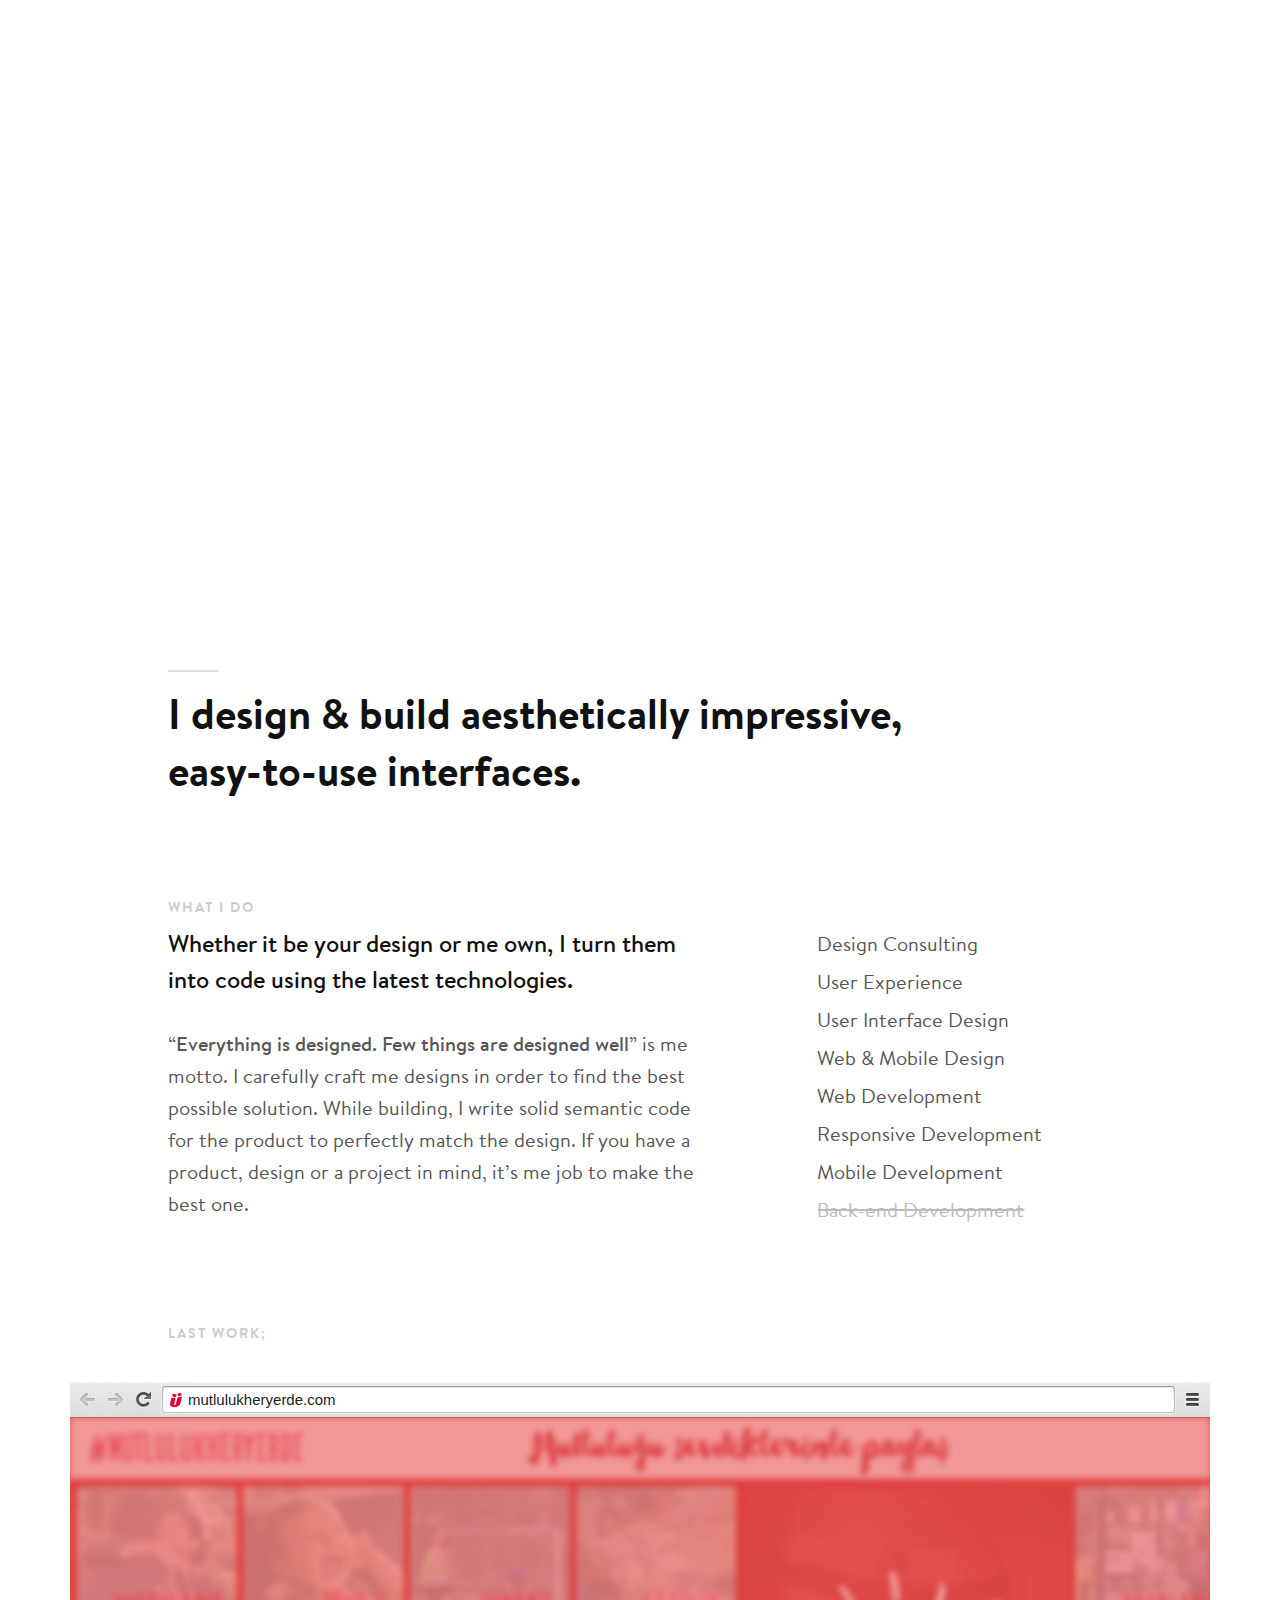
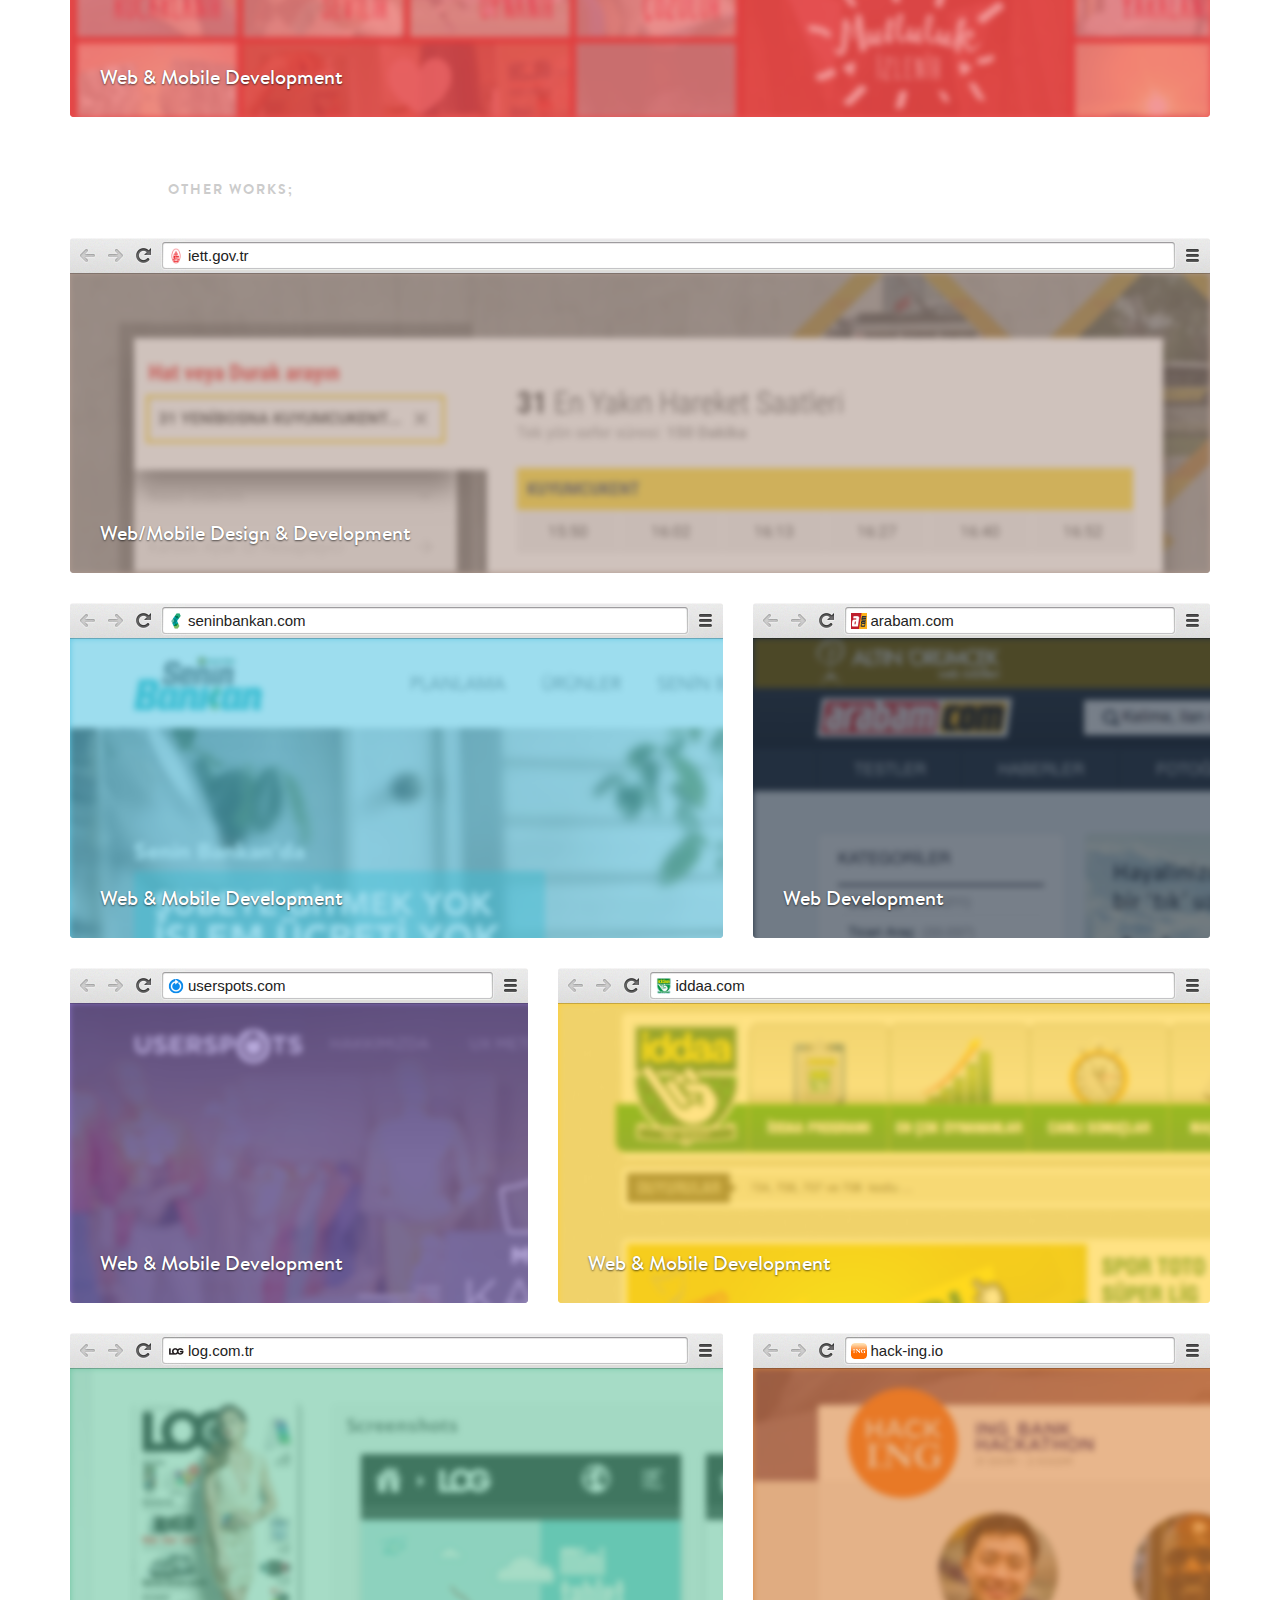
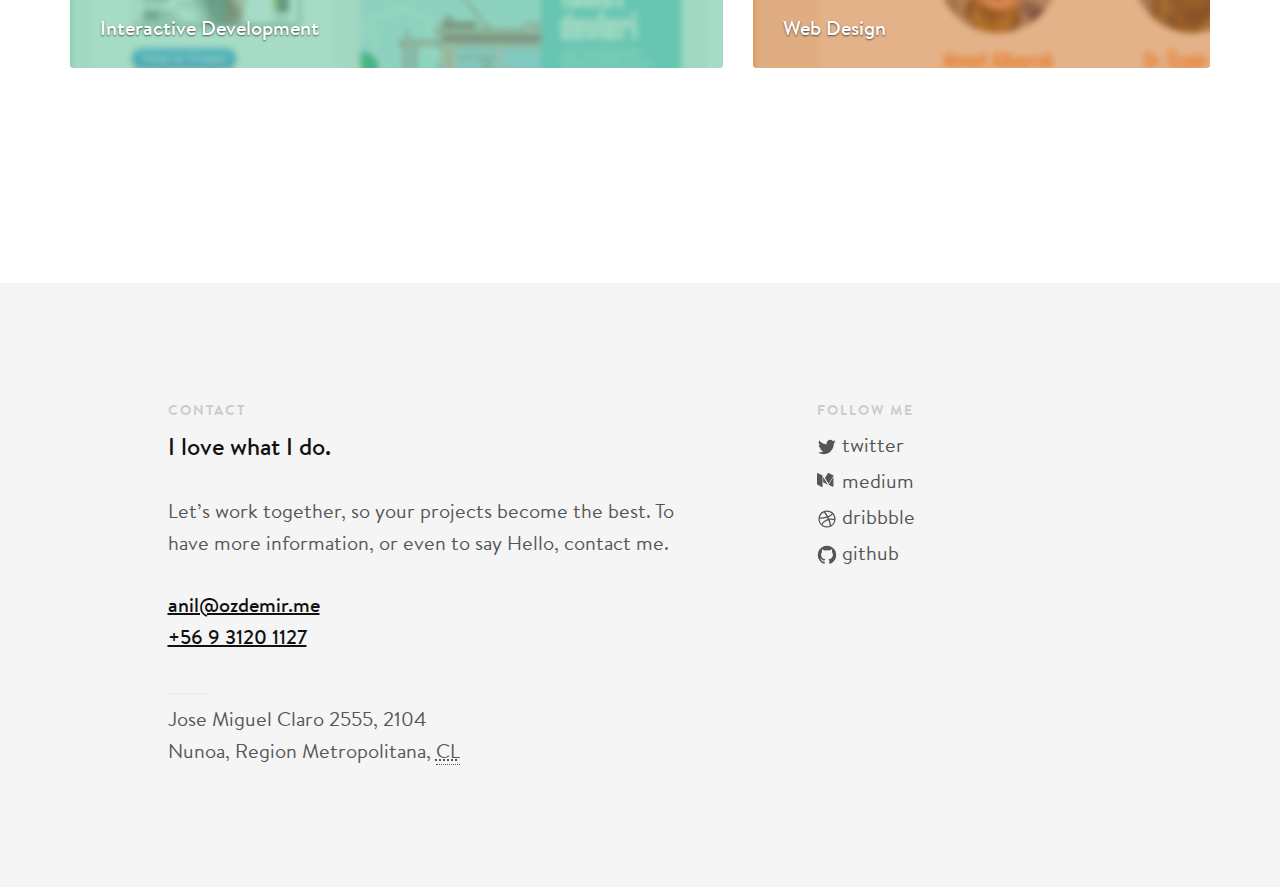
==== index.html @ c649958f "Update index.html" ====
<!doctype html>
<html lang="tr">

<head>
    <meta charset="UTF-8">
    <meta http-equiv="X-UA-Compatible" content="IE=edge,chrome=1">
    <meta name="viewport"
          content="width=device-width, initial-scale=1, minimum-scale=1, maximum-scale=1, user-scalable=no">

    <title>Anil Portfolio</title>

    <meta name="author" content="Anil Portfolio">
    <meta name="robots" content="index,follow,archive">
    <meta name="description"
          content="I design & build aesthetically impressive, easy-to-use interfaces. Whether it be your design or I own, I turn them into code using the latest technologies.">
    <meta name="google-site-verification" content="YipRkgbMC-CUWGBCKsF-TFe28R9XXxhpbzzCyuhXP0s" />
    <link rel="apple-touch-icon" href="../img/apple-touch-icon.png">

    <meta property="og:image" content="../img/portfolio_logo-1024.jpg">
    <meta property="og:image:width" content="1024">
    <meta property="og:image:height" content="1024">
    <meta property="og:title" content="Anil Portfolio">
    <meta property="og:url" content="ozdemir.me/">
    <meta property="og:site_name" content="Anil Portfolio">
    <meta property="og:type" content="website">


    <meta name="apple-mobile-web-app-capable" content="yes">
    <meta name="apple-mobile-web-app-status-bar-style" content="black">

    <link rel="stylesheet" href="../css/main.css"/>

    <script>
        (function (i, s, o, g, r, a, m) {
            i['GoogleAnalyticsObject'] = r;
            i[r] = i[r] || function () {
                (i[r].q = i[r].q || []).push(arguments)
            }, i[r].l = 1 * new Date();
            a = s.createElement(o),
                m = s.getElementsByTagName(o)[0];
            a.async = 1;
            a.src = g;
            m.parentNode.insertBefore(a, m)
        })(window, document, 'script', '//www.google-analytics.com/analytics.js', 'ga');

        ga('create', 'UA-98229441-11', 'auto');
        ga('send', 'pageview');

    </script>

</head>
<body>

<section class="section section--Intro">
    <div class="container">
        <div class="row">
            <div class="col-md-10 col-md-offset-1">


                <header class="site-header">
                    <div class="site-logo">
                        <svg>
                            <use xlink:href="../img/logo.svg#Logo"></use>
                        </svg>
                    </div>

                    <a class="site-lang" href="http://ozdemir.me/">TR</a>
                </header>
               

                <div class="slogan">
                    <div class="row">
                        <div class="col-xs-10">
                            <h1 class="slogan_title">I design & build aesthetically impressive, easy-to-use
                                interfaces.</h1>
                        </div>
                    </div>
                </div>


            </div>
        </div>
    </div>
</section>
<!-- /section--Intro -->

<section class="section section--We">
    <div class="container">
        <div class="row">
            <div class="col-md-10 col-md-offset-1">
                <div class="row">


                    <div class="col-sm-7 what-we-do">
                        <h3 class="section-title">WHAT I DO</h3>

                        <p class="mark">
                            Whether it be your design or me own, I turn them into code using the latest technologies.
                        </p>

                        <p>“<a class="u-font-medium" href="http://quotesondesign.com/brian-reed/">Everything is
                                designed. Few things are designed well</a>” is me motto. I carefully craft me designs
                            in order to find the best possible solution. While building, I write solid semantic code
                            for the product to perfectly match the design. If you have a product, design or a project in
                            mind, it’s me job to make the best one.
                        </p>

                    </div>


                    <div class="skill col-sm-4 col-sm-offset-1">
                        <h3 class="section-title visible-xs">SKILL</h3>

                        <ul class="skill_list">
                            <li>Design Consulting</li>
                            <li>User Experience</li>
                            <li>User Interface Design</li>
                            <li>Web & Mobile Design</li>
                            <li>Web Development</li>
                            <li>Responsive Development</li>
                            <li>Mobile Development</li>
                            <li class="fuck-out">Back-end Development</li>
                        </ul>
                    </div>


                </div>
            </div>


        </div>
    </div>
</section>
<!-- /section--We -->

<section class="section section--Project">
    <div class="container">


        <div class="project-list">


            <div class="row">
                <div class="col-md-10 col-md-offset-1">
                    <h3 class="section-title">LAST WORK;</h3>
                </div>
            </div>


            <div class="row">

                <div class="col-md-12">
                    <div class="project project--ulker">

                        <div class="project-browser">
                            <span class="project-browser_favicon"><img src="../img/project/project-ulker-favicon.png"
                                                                       alt="ülker favicon"/></span>
                            <a href="https://mutlulukheryerde.com/" target="_blank" rel="nofollow"
                               class="project-browser_url">mutlulukheryerde.com</a>
                        </div>

                        <div class="project-content">
                            <dl class="project-content_info u-font-medium">
                                <dt>mutlulukheryerde.com</dt>
                                <dd>Web & Mobile Development</dd>
                            </dl>
                            <img class="project-content_image" src="../img/project/project-ulker.jpg"
                                 alt="Ülker - Mutlulukheryerde Web Sitesi"/>
                        </div>

                    </div>
                </div>

            </div>


            <div class="row">
                <div class="col-md-10 col-md-offset-1">
                    <h3 class="section-title">OTHER WORKS;</h3>
                </div>
            </div>


            <div class="row">


                <div class="col-md-12">
                    <div class="project project--iett">

                        <div class="project-browser">
                            <span class="project-browser_favicon"><img src="../img/project/project-iett-favicon.png"
                                                                       alt="iett favicon"/></span>
                            <a href="http://www.iett.gov.tr/" target="_blank" rel="nofollow"
                               class="project-browser_url">iett.gov.tr</a>
                        </div>

                        <div class="project-content">
                            <dl class="project-content_info u-font-medium">
                                <dt>iett.gov.tr</dt>
                                <dd>Web/Mobile Design & Development</dd>
                            </dl>
                            <img class="project-content_image" src="../img/project/project-iett.jpg"
                                 alt="İETT Yeni Web Sitesi"/>
                        </div>

                    </div>
                </div>


                <div class="col-md-7">
                    <div class="project project--seninbankan">

                        <div class="project-browser">
                            <span class="project-browser_favicon"><img
                                    src="../img/project/project-seninbankan-favicon.png"
                                    alt="seninbankan favicon"/></span>
                            <a href="https://www.seninbankan.com.tr/" target="_blank" rel="nofollow"
                               class="project-browser_url">seninbankan.com</a>
                        </div>

                        <div class="project-content">
                            <dl class="project-content_info u-font-medium">
                                <dt>seninbankan.com</dt>
                                <dd>Web & Mobile Development</dd>
                            </dl>
                            <img class="project-content_image" src="../img/project/project-seninbankan.jpg"
                                 alt="SeninBankan Yeni Web Sitesi"/>
                        </div>

                    </div>
                </div>


                <div class="col-md-5">
                    <div class="project project--arabam">

                        <div class="project-browser">
                            <span class="project-browser_favicon"><img src="../img/project/project-arabam-favicon.jpg"
                                                                       alt="arabam.com favicon"/></span>
                            <a href="http://www.arabam.com/" target="_blank" rel="nofollow" class="project-browser_url">arabam.com</a>
                        </div>

                        <div class="project-content">
                            <dl class="project-content_info u-font-medium">
                                <dt>arabam.com</dt>
                                <dd>Web Development</dd>
                            </dl>
                            <img class="project-content_image" src="../img/project/project-arabam.jpg"
                                 alt="arabam.vom Yeni Web Sitesi"/>
                        </div>

                    </div>
                </div>


                <div class="col-md-5">
                    <div class="project project--userspots">

                        <div class="project-browser">
                            <span class="project-browser_favicon"><img
                                    src="../img/project/project-userspots-favicon.png"
                                    alt="userspots favicon"/></span>
                            <a href="http://www.userspots.com/" target="_blank" rel="nofollow"
                               class="project-browser_url">userspots.com</a>
                        </div>

                        <div class="project-content">
                            <dl class="project-content_info u-font-medium">
                                <dt>userspots.com</dt>
                                <dd>Web & Mobile Development</dd>
                            </dl>
                            <img class="project-content_image" src="../img/project/project-userspots.jpg"
                                 alt="Userspots Yeni Web Sitesi"/>
                        </div>

                    </div>
                </div>


                <div class="col-md-7">
                    <div class="project project--iddaa">

                        <div class="project-browser">
                            <span class="project-browser_favicon"><img src="../img/project/project-iddaa-favicon.gif"
                                                                       alt="iddaa favicon"/></span>
                            <a href="http://www.iddaa.com/" target="_blank" rel="nofollow" class="project-browser_url">iddaa.com</a>
                        </div>

                        <div class="project-content">
                            <dl class="project-content_info u-font-medium">
                                <dt>iddaa.com</dt>
                                <dd>Web & Mobile Development</dd>
                            </dl>
                            <img class="project-content_image" src="../img/project/project-iddaa.jpg"
                                 alt="iddaa Yeni Web ve Mobil Sitesi"/>
                        </div>

                    </div>
                </div>


                <div class="col-md-7">
                    <div class="project project--logdergisi">

                        <div class="project-browser">
                            <span class="project-browser_favicon"><img
                                    src="../img/project/project-logdergisi-favicon.png"
                                    alt="log dergisi favicon"/></span>
                            <a href="http://www.log.com.tr/" target="_blank" rel="nofollow" class="project-browser_url">log.com.tr</a>
                        </div>

                        <div class="project-content">
                            <dl class="project-content_info u-font-medium">
                                <dt>Log Dergisi</dt>
                                <dd>Interactive Development</dd>
                            </dl>
                            <img class="project-content_image" src="../img/project/project-log.jpg"
                                 alt="İnteraktif iPad Dergisi Log"/>
                        </div>

                    </div>
                </div>


                <div class="col-md-5">
                    <div class="project project--ingbank">

                        <div class="project-browser">
                            <span class="project-browser_favicon"><img src="../img/project/project-ingbank-favicon.png"
                                                                       alt="ingbank favicon"/></span>
                            <a href="#" target="_blank" rel="nofollow" class="project-browser_url">hack-ing.io</a>
                        </div>

                        <div class="project-content">
                            <dl class="project-content_info u-font-medium">
                                <dt>hack-ing.io</dt>
                                <dd>Web Design</dd>
                            </dl>
                            <img class="project-content_image" src="../img/project/project-ingbank.jpg"
                                 alt="INGBANK Hackathon Web Sitesi"/>
                        </div>

                    </div>
                </div>


            </div>
        </div>


    </div>
</section>
<!-- /section--Projects -->

<section class="section section--Contact">
    <div class="container">
        <div class="row">
            <div class="col-md-10 col-md-offset-1">
                <div class="row">


                    <div class="col-sm-7">
                        <h3 class="section-title">CONTACT</h3>

                        <p class="mark">I love what I do.</p>

                        <p>Let’s work together, so your projects become the best. To have more information, or even to
                            say Hello, contact me.</p>

                        <div class="address" itemscope itemtype="http://schema.org/LocalBusiness">
                            <div class="address_action">
                                <a itemprop="email" href="mailto:anil@ozdemir.me">anil@ozdemir.me</a>
                                <a itemprop="telephone" href="tel:+56931201127">+56 9 3120 1127</a>
                            </div>

                            <address itemprop="address" itemscope itemtype="http://schema.org/PostalAddress">
                                <span class="line"
                                      itemprop="streetAddress">Jose Miguel Claro 2555, 2104</span><span
                                    class="hidden-sm hidden-md hidden-lg">,</span>
                                <span itemprop="addressLocality">Nunoa</span>,
                                <span itemprop="addressRegion">Region Metropolitana</span>,
                                <span itemprop="addressCountry"><abbr title="Chile">CL</abbr></span>
                            </address>
                        </div>

                    </div>


                    <div class="social col-sm-4 col-sm-offset-1">
                        <h3 class="section-title">FOLLOW ME</h3>

                        <ul class="social-list">
                            <li>
                                <a class="social-list_link social-list_link--twitter" target="_blank"
                                   href="https://twitter.com/iokemal">
                                    <svg class="icon icon-twitter" viewBox="0 0 19 20">
                                        <use xlink:href="../img/icon.svg#icon-twitter"></use>
                                    </svg>
                                    twitter
                                </a>
                            </li>
                            <li>
                                <a class="social-list_link social-list_link--facebook" target="_blank"
                                   href="https://www.medium.com/">
                                    <svg class="icon icon-facebook-square" viewBox="0 0 20 20">
                                        <use xlink:href="../img/icon.svg#icon-facebook-square"></use>
                                    </svg>
                                    medium
                                </a>
                            </li>
                            <li>
                                <a class="social-list_link social-list_link--dribbble" target="_blank"
                                   href="https://dribbble.com/">
                                    <svg class="icon icon-dribbble" viewBox="0 0 20 20">
                                        <use xlink:href="../img/icon.svg#icon-dribbble"></use>
                                    </svg>
                                    dribbble
                                </a>
                            </li>
                            <li>
                                <a class="social-list_link social-list_link--github" target="_blank"
                                   href="https://github.com/">
                                    <svg class="icon icon-github" viewBox="0 0 20 20">
                                        <use xlink:href="../img/icon.svg#icon-github"></use>
                                    </svg>
                                    github
                                </a>
                        </ul>
                    </div>


                </div>
            </div>
        </div>
    </div>
</section>
<!-- /section--We -->


</body>
</html>
---- css/main.css ----
html {
    font-family: sans-serif;
    -ms-text-size-adjust: 100%;
    -webkit-text-size-adjust: 100%
}

body {
    margin: 0
}

article, aside, details, figcaption, figure, footer, header, hgroup,
main, nav, section, summary {
    display: block
}

audio, canvas, progress, video {
    display: inline-block;
    vertical-align: baseline
}

audio:not([controls]) {
    display: none;
    height: 0
}

[hidden], template {
    display: none
}

a {
    background: transparent
}

a:active, a:hover {
    outline: 0
}

abbr[title] {
    border-bottom: 1px dotted
}

b, strong {
    font-weight: bold
}

dfn {
    font-style: italic
}

h1 {
    font-size: 2em;
    margin: 0.67em 0
}

mark {
    background: #ff0;
    color: #000
}

small {
    font-size: 80%
}

sub, sup {
    font-size: 75%;
    line-height: 0;
    position: relative;
    vertical-align: baseline
}

sup {
    top: -0.5em
}

sub {
    bottom: -0.25em
}

img {
    border: 0
}

svg:not(:root) {
    overflow: hidden
}

figure {
    margin: 1em 40px
}

hr {
    box-sizing: content-box;
    height: 0
}

pre {
    overflow: auto
}

code, kbd, pre, samp {
    font-family: monospace, monospace;
    font-size: 1em
}

button, input, optgroup, select, textarea {
    color: inherit;
    font: inherit;
    margin: 0
}

button {
    overflow: visible
}

button, select {
    text-transform: none
}

button, html input[type="button"], input[type="reset"], input[type="submit"] {
    -webkit-appearance: button;
    cursor: pointer
}

button[disabled], html input[disabled] {
    cursor: default
}

button::-moz-focus-inner, input::-moz-focus-inner {
    border: 0;
    padding: 0
}

input {
    line-height: normal
}

input[type="checkbox"], input[type="radio"] {
    box-sizing: border-box;
    padding: 0
}

input[type="number"]::-webkit-inner-spin-button, input[type="number"]::-webkit-outer-spin-button {
    height: auto
}

input[type="search"] {
    -webkit-appearance: textfield;
    box-sizing: content-box
}

input[type="search"]::-webkit-search-cancel-button, input[type="search"]::-webkit-search-decoration {
    -webkit-appearance: none
}

fieldset {
    border: 1px solid #c0c0c0;
    margin: 0 2px;
    padding: 0.35em 0.625em 0.75em
}

legend {
    border: 0;
    padding: 0
}

textarea {
    overflow: auto
}

optgroup {
    font-weight: bold
}

table {
    border-collapse: collapse;
    border-spacing: 0
}

td, th {
    padding: 0
}

@font-face {
    font-family: 'Brandon Bold';
    font-style: normal;
    font-weight: normal;
    src: url("../font/brandontext-bold-webfont.woff") format("woff"), url("../font/brandontext-bold-webfont.ttf") format("truetype");
    * src: url("")
}

@font-face {
    font-family: 'Brandon Medium';
    font-style: normal;
    font-weight: normal;
    src: url("../font/brandontext-medium-webfont.woff") format("woff"), url("../font/brandontext-medium-webfont.ttf") format("truetype");
    * src: url("")
}

@font-face {
    font-family: 'Brandon Regular';
    font-style: normal;
    font-weight: normal;
    src: url("../font/brandontext-regular-webfont.woff") format("woff"), url("../font/brandontext-regular-webfont.ttf") format("truetype");
    * src: url("")
}

@font-face {
    * font-family: 'Brandon Bold';
    * src: url("../font/brandontext-bold-webfont.eot?") format("eot")
}

@font-face {
    * font-family: 'Brandon Medium';
    * src: url("../font/brandontext-medium-webfont.eot?") format("eot")
}

@font-face {
    * font-family: 'Brandon Regular';
    * src: url("../font/brandontext-regular-webfont.eot?") format("eot")
}

.container {
    position: relative;
    margin-right: auto;
    margin-left: auto;
    padding-left: 15px;
    padding-right: 15px
}

@media (min-width: 768px) {
    .container {
        width: 750px
    }
}

@media (min-width: 992px) {
    .container {
        width: 970px
    }
}

@media (min-width: 1200px) {
    .container {
        width: 1170px
    }
}

.container-fluid {
    margin-right: auto;
    margin-left: auto;
    padding-left: 15px;
    padding-right: 15px
}

.row {
    margin-left: -15px;
    margin-right: -15px
}

.col-xs-1, .col-sm-1, .col-md-1, .col-lg-1, .col-xs-2, .col-sm-2,
.col-md-2, .col-lg-2, .col-xs-3, .col-sm-3, .col-md-3, .col-lg-3, .col-xs-4,
.col-sm-4, .col-md-4, .col-lg-4, .col-xs-5, .col-sm-5, .col-md-5, .col-lg-5,
.col-xs-6, .col-sm-6, .col-md-6, .col-lg-6, .col-xs-7, .col-sm-7, .col-md-7,
.col-lg-7, .col-xs-8, .col-sm-8, .col-md-8, .col-lg-8, .col-xs-9, .col-sm-9,
.col-md-9, .col-lg-9, .col-xs-10, .col-sm-10, .col-md-10, .col-lg-10,
.col-xs-11, .col-sm-11, .col-md-11, .col-lg-11, .col-xs-12, .col-sm-12,
.col-md-12, .col-lg-12 {
    position: relative;
    min-height: 1px;
    padding-left: 15px;
    padding-right: 15px
}

.col-xs-1, .col-xs-2, .col-xs-3, .col-xs-4, .col-xs-5, .col-xs-6,
.col-xs-7, .col-xs-8, .col-xs-9, .col-xs-10, .col-xs-11, .col-xs-12 {
    float: left
}

.col-xs-12 {
    width: 100%
}

.col-xs-11 {
    width: 91.66666667%
}

.col-xs-10 {
    width: 83.33333333%
}

.col-xs-9 {
    width: 75%
}

.col-xs-8 {
    width: 66.66666667%
}

.col-xs-7 {
    width: 58.33333333%
}

.col-xs-6 {
    width: 50%
}

.col-xs-5 {
    width: 41.66666667%
}

.col-xs-4 {
    width: 33.33333333%
}

.col-xs-3 {
    width: 25%
}

.col-xs-2 {
    width: 16.66666667%
}

.col-xs-1 {
    width: 8.33333333%
}

.col-xs-pull-12 {
    right: 100%
}

.col-xs-pull-11 {
    right: 91.66666667%
}

.col-xs-pull-10 {
    right: 83.33333333%
}

.col-xs-pull-9 {
    right: 75%
}

.col-xs-pull-8 {
    right: 66.66666667%
}

.col-xs-pull-7 {
    right: 58.33333333%
}

.col-xs-pull-6 {
    right: 50%
}

.col-xs-pull-5 {
    right: 41.66666667%
}

.col-xs-pull-4 {
    right: 33.33333333%
}

.col-xs-pull-3 {
    right: 25%
}

.col-xs-pull-2 {
    right: 16.66666667%
}

.col-xs-pull-1 {
    right: 8.33333333%
}

.col-xs-pull-0 {
    right: auto
}

.col-xs-push-12 {
    left: 100%
}

.col-xs-push-11 {
    left: 91.66666667%
}

.col-xs-push-10 {
    left: 83.33333333%
}

.col-xs-push-9 {
    left: 75%
}

.col-xs-push-8 {
    left: 66.66666667%
}

.col-xs-push-7 {
    left: 58.33333333%
}

.col-xs-push-6 {
    left: 50%
}

.col-xs-push-5 {
    left: 41.66666667%
}

.col-xs-push-4 {
    left: 33.33333333%
}

.col-xs-push-3 {
    left: 25%
}

.col-xs-push-2 {
    left: 16.66666667%
}

.col-xs-push-1 {
    left: 8.33333333%
}

.col-xs-push-0 {
    left: auto
}

.col-xs-offset-12 {
    margin-left: 100%
}

.col-xs-offset-11 {
    margin-left: 91.66666667%
}

.col-xs-offset-10 {
    margin-left: 83.33333333%
}

.col-xs-offset-9 {
    margin-left: 75%
}

.col-xs-offset-8 {
    margin-left: 66.66666667%
}

.col-xs-offset-7 {
    margin-left: 58.33333333%
}

.col-xs-offset-6 {
    margin-left: 50%
}

.col-xs-offset-5 {
    margin-left: 41.66666667%
}

.col-xs-offset-4 {
    margin-left: 33.33333333%
}

.col-xs-offset-3 {
    margin-left: 25%
}

.col-xs-offset-2 {
    margin-left: 16.66666667%
}

.col-xs-offset-1 {
    margin-left: 8.33333333%
}

.col-xs-offset-0 {
    margin-left: 0%
}

@media (min-width: 768px) {
    .col-sm-1, .col-sm-2, .col-sm-3, .col-sm-4, .col-sm-5, .col-sm-6,
    .col-sm-7, .col-sm-8, .col-sm-9, .col-sm-10, .col-sm-11, .col-sm-12 {
        float: left
    }

    .col-sm-12 {
        width: 100%
    }

    .col-sm-11 {
        width: 91.66666667%
    }

    .col-sm-10 {
        width: 83.33333333%
    }

    .col-sm-9 {
        width: 75%
    }

    .col-sm-8 {
        width: 66.66666667%
    }

    .col-sm-7 {
        width: 58.33333333%
    }

    .col-sm-6 {
        width: 50%
    }

    .col-sm-5 {
        width: 41.66666667%
    }

    .col-sm-4 {
        width: 33.33333333%
    }

    .col-sm-3 {
        width: 25%
    }

    .col-sm-2 {
        width: 16.66666667%
    }

    .col-sm-1 {
        width: 8.33333333%
    }

    .col-sm-pull-12 {
        right: 100%
    }

    .col-sm-pull-11 {
        right: 91.66666667%
    }

    .col-sm-pull-10 {
        right: 83.33333333%
    }

    .col-sm-pull-9 {
        right: 75%
    }

    .col-sm-pull-8 {
        right: 66.66666667%
    }

    .col-sm-pull-7 {
        right: 58.33333333%
    }

    .col-sm-pull-6 {
        right: 50%
    }

    .col-sm-pull-5 {
        right: 41.66666667%
    }

    .col-sm-pull-4 {
        right: 33.33333333%
    }

    .col-sm-pull-3 {
        right: 25%
    }

    .col-sm-pull-2 {
        right: 16.66666667%
    }

    .col-sm-pull-1 {
        right: 8.33333333%
    }

    .col-sm-pull-0 {
        right: auto
    }

    .col-sm-push-12 {
        left: 100%
    }

    .col-sm-push-11 {
        left: 91.66666667%
    }

    .col-sm-push-10 {
        left: 83.33333333%
    }

    .col-sm-push-9 {
        left: 75%
    }

    .col-sm-push-8 {
        left: 66.66666667%
    }

    .col-sm-push-7 {
        left: 58.33333333%
    }

    .col-sm-push-6 {
        left: 50%
    }

    .col-sm-push-5 {
        left: 41.66666667%
    }

    .col-sm-push-4 {
        left: 33.33333333%
    }

    .col-sm-push-3 {
        left: 25%
    }

    .col-sm-push-2 {
        left: 16.66666667%
    }

    .col-sm-push-1 {
        left: 8.33333333%
    }

    .col-sm-push-0 {
        left: auto
    }

    .col-sm-offset-12 {
        margin-left: 100%
    }

    .col-sm-offset-11 {
        margin-left: 91.66666667%
    }

    .col-sm-offset-10 {
        margin-left: 83.33333333%
    }

    .col-sm-offset-9 {
        margin-left: 75%
    }

    .col-sm-offset-8 {
        margin-left: 66.66666667%
    }

    .col-sm-offset-7 {
        margin-left: 58.33333333%
    }

    .col-sm-offset-6 {
        margin-left: 50%
    }

    .col-sm-offset-5 {
        margin-left: 41.66666667%
    }

    .col-sm-offset-4 {
        margin-left: 33.33333333%
    }

    .col-sm-offset-3 {
        margin-left: 25%
    }

    .col-sm-offset-2 {
        margin-left: 16.66666667%
    }

    .col-sm-offset-1 {
        margin-left: 8.33333333%
    }

    .col-sm-offset-0 {
        margin-left: 0%
    }
}

@media (min-width: 992px) {
    .col-md-1, .col-md-2, .col-md-3, .col-md-4, .col-md-5, .col-md-6,
    .col-md-7, .col-md-8, .col-md-9, .col-md-10, .col-md-11, .col-md-12 {
        float: left
    }

    .col-md-12 {
        width: 100%
    }

    .col-md-11 {
        width: 91.66666667%
    }

    .col-md-10 {
        width: 83.33333333%
    }

    .col-md-9 {
        width: 75%
    }

    .col-md-8 {
        width: 66.66666667%
    }

    .col-md-7 {
        width: 58.33333333%
    }

    .col-md-6 {
        width: 50%
    }

    .col-md-5 {
        width: 41.66666667%
    }

    .col-md-4 {
        width: 33.33333333%
    }

    .col-md-3 {
        width: 25%
    }

    .col-md-2 {
        width: 16.66666667%
    }

    .col-md-1 {
        width: 8.33333333%
    }

    .col-md-pull-12 {
        right: 100%
    }

    .col-md-pull-11 {
        right: 91.66666667%
    }

    .col-md-pull-10 {
        right: 83.33333333%
    }

    .col-md-pull-9 {
        right: 75%
    }

    .col-md-pull-8 {
        right: 66.66666667%
    }

    .col-md-pull-7 {
        right: 58.33333333%
    }

    .col-md-pull-6 {
        right: 50%
    }

    .col-md-pull-5 {
        right: 41.66666667%
    }

    .col-md-pull-4 {
        right: 33.33333333%
    }

    .col-md-pull-3 {
        right: 25%
    }

    .col-md-pull-2 {
        right: 16.66666667%
    }

    .col-md-pull-1 {
        right: 8.33333333%
    }

    .col-md-pull-0 {
        right: auto
    }

    .col-md-push-12 {
        left: 100%
    }

    .col-md-push-11 {
        left: 91.66666667%
    }

    .col-md-push-10 {
        left: 83.33333333%
    }

    .col-md-push-9 {
        left: 75%
    }

    .col-md-push-8 {
        left: 66.66666667%
    }

    .col-md-push-7 {
        left: 58.33333333%
    }

    .col-md-push-6 {
        left: 50%
    }

    .col-md-push-5 {
        left: 41.66666667%
    }

    .col-md-push-4 {
        left: 33.33333333%
    }

    .col-md-push-3 {
        left: 25%
    }

    .col-md-push-2 {
        left: 16.66666667%
    }

    .col-md-push-1 {
        left: 8.33333333%
    }

    .col-md-push-0 {
        left: auto
    }

    .col-md-offset-12 {
        margin-left: 100%
    }

    .col-md-offset-11 {
        margin-left: 91.66666667%
    }

    .col-md-offset-10 {
        margin-left: 83.33333333%
    }

    .col-md-offset-9 {
        margin-left: 75%
    }

    .col-md-offset-8 {
        margin-left: 66.66666667%
    }

    .col-md-offset-7 {
        margin-left: 58.33333333%
    }

    .col-md-offset-6 {
        margin-left: 50%
    }

    .col-md-offset-5 {
        margin-left: 41.66666667%
    }

    .col-md-offset-4 {
        margin-left: 33.33333333%
    }

    .col-md-offset-3 {
        margin-left: 25%
    }

    .col-md-offset-2 {
        margin-left: 16.66666667%
    }

    .col-md-offset-1 {
        margin-left: 8.33333333%
    }

    .col-md-offset-0 {
        margin-left: 0%
    }
}

@media (min-width: 1200px) {
    .col-lg-1, .col-lg-2, .col-lg-3, .col-lg-4, .col-lg-5, .col-lg-6,
    .col-lg-7, .col-lg-8, .col-lg-9, .col-lg-10, .col-lg-11, .col-lg-12 {
        float: left
    }

    .col-lg-12 {
        width: 100%
    }

    .col-lg-11 {
        width: 91.66666667%
    }

    .col-lg-10 {
        width: 83.33333333%
    }

    .col-lg-9 {
        width: 75%
    }

    .col-lg-8 {
        width: 66.66666667%
    }

    .col-lg-7 {
        width: 58.33333333%
    }

    .col-lg-6 {
        width: 50%
    }

    .col-lg-5 {
        width: 41.66666667%
    }

    .col-lg-4 {
        width: 33.33333333%
    }

    .col-lg-3 {
        width: 25%
    }

    .col-lg-2 {
        width: 16.66666667%
    }

    .col-lg-1 {
        width: 8.33333333%
    }

    .col-lg-pull-12 {
        right: 100%
    }

    .col-lg-pull-11 {
        right: 91.66666667%
    }

    .col-lg-pull-10 {
        right: 83.33333333%
    }

    .col-lg-pull-9 {
        right: 75%
    }

    .col-lg-pull-8 {
        right: 66.66666667%
    }

    .col-lg-pull-7 {
        right: 58.33333333%
    }

    .col-lg-pull-6 {
        right: 50%
    }

    .col-lg-pull-5 {
        right: 41.66666667%
    }

    .col-lg-pull-4 {
        right: 33.33333333%
    }

    .col-lg-pull-3 {
        right: 25%
    }

    .col-lg-pull-2 {
        right: 16.66666667%
    }

    .col-lg-pull-1 {
        right: 8.33333333%
    }

    .col-lg-pull-0 {
        right: auto
    }

    .col-lg-push-12 {
        left: 100%
    }

    .col-lg-push-11 {
        left: 91.66666667%
    }

    .col-lg-push-10 {
        left: 83.33333333%
    }

    .col-lg-push-9 {
        left: 75%
    }

    .col-lg-push-8 {
        left: 66.66666667%
    }

    .col-lg-push-7 {
        left: 58.33333333%
    }

    .col-lg-push-6 {
        left: 50%
    }

    .col-lg-push-5 {
        left: 41.66666667%
    }

    .col-lg-push-4 {
        left: 33.33333333%
    }

    .col-lg-push-3 {
        left: 25%
    }

    .col-lg-push-2 {
        left: 16.66666667%
    }

    .col-lg-push-1 {
        left: 8.33333333%
    }

    .col-lg-push-0 {
        left: auto
    }

    .col-lg-offset-12 {
        margin-left: 100%
    }

    .col-lg-offset-11 {
        margin-left: 91.66666667%
    }

    .col-lg-offset-10 {
        margin-left: 83.33333333%
    }

    .col-lg-offset-9 {
        margin-left: 75%
    }

    .col-lg-offset-8 {
        margin-left: 66.66666667%
    }

    .col-lg-offset-7 {
        margin-left: 58.33333333%
    }

    .col-lg-offset-6 {
        margin-left: 50%
    }

    .col-lg-offset-5 {
        margin-left: 41.66666667%
    }

    .col-lg-offset-4 {
        margin-left: 33.33333333%
    }

    .col-lg-offset-3 {
        margin-left: 25%
    }

    .col-lg-offset-2 {
        margin-left: 16.66666667%
    }

    .col-lg-offset-1 {
        margin-left: 8.33333333%
    }

    .col-lg-offset-0 {
        margin-left: 0%
    }
}

.embed-responsive {
    position: relative;
    display: block;
    height: 0;
    padding: 0;
    overflow: hidden
}

.embed-responsive .embed-responsive-item, .embed-responsive iframe,
.embed-responsive embed, .embed-responsive object {
    position: absolute;
    top: 0;
    left: 0;
    bottom: 0;
    height: 100%;
    width: 100%;
    border: 0
}

.embed-responsive.embed-responsive-16by9 {
    padding-bottom: 56.25%
}

.embed-responsive.embed-responsive-4by3 {
    padding-bottom: 75%
}

.clearfix:before, .clearfix:after, .container:before, .container:after,
.container-fluid:before, .container-fluid:after, .row:before, .row:after {
    content: " ";
    display: table
}

.clearfix:after, .container:after, .container-fluid:after, .row:after {
    clear: both
}

.center-block {
    display: block;
    margin-left: auto;
    margin-right: auto
}

@-ms-viewport {
    width: device-width
}

.visible-xs, .visible-sm, .visible-md, .visible-lg {
    display: none !important
}

.visible-xs-block, .visible-xs-inline, .visible-xs-inline-block,
.visible-sm-block, .visible-sm-inline, .visible-sm-inline-block,
.visible-md-block, .visible-md-inline, .visible-md-inline-block,
.visible-lg-block, .visible-lg-inline, .visible-lg-inline-block {
    display: none !important
}

@media (max-width: 767px) {
    .visible-xs {
        display: block !important
    }
}

@media (max-width: 767px) {
    .visible-xs-block {
        display: block !important
    }
}

@media (max-width: 767px) {
    .visible-xs-inline {
        display: inline !important
    }
}

@media (max-width: 767px) {
    .visible-xs-inline-block {
        display: inline-block !important
    }
}

@media (min-width: 768px) and (max-width: 991px) {
    .visible-sm {
        display: block !important
    }
}

@media (min-width: 768px) and (max-width: 991px) {
    .visible-sm-block {
        display: block !important
    }
}

@media (min-width: 768px) and (max-width: 991px) {
    .visible-sm-inline {
        display: inline !important
    }
}

@media (min-width: 768px) and (max-width: 991px) {
    .visible-sm-inline-block {
        display: inline-block !important
    }
}

@media (min-width: 992px) and (max-width: 1199px) {
    .visible-md {
        display: block !important
    }
}

@media (min-width: 992px) and (max-width: 1199px) {
    .visible-md-block {
        display: block !important
    }
}

@media (min-width: 992px) and (max-width: 1199px) {
    .visible-md-inline {
        display: inline !important
    }
}

@media (min-width: 992px) and (max-width: 1199px) {
    .visible-md-inline-block {
        display: inline-block !important
    }
}

@media (min-width: 1200px) {
    .visible-lg {
        display: block !important
    }
}

@media (min-width: 1200px) {
    .visible-lg-block {
        display: block !important
    }
}

@media (min-width: 1200px) {
    .visible-lg-inline {
        display: inline !important
    }
}

@media (min-width: 1200px) {
    .visible-lg-inline-block {
        display: inline-block !important
    }
}

@media (max-width: 767px) {
    .hidden-xs {
        display: none !important
    }
}

@media (min-width: 768px) and (max-width: 991px) {
    .hidden-sm {
        display: none !important
    }
}

@media (min-width: 992px) and (max-width: 1199px) {
    .hidden-md {
        display: none !important
    }
}

@media (min-width: 1200px) {
    .hidden-lg {
        display: none !important
    }
}

.visible-print {
    display: none !important
}

@media print {
    .visible-print {
        display: block !important
    }
}

.visible-print-block {
    display: none !important
}

@media print {
    .visible-print-block {
        display: block !important
    }
}

.visible-print-inline {
    display: none !important
}

@media print {
    .visible-print-inline {
        display: inline !important
    }
}

.visible-print-inline-block {
    display: none !important
}

@media print {
    .visible-print-inline-block {
        display: inline-block !important
    }
}

@media print {
    .hidden-print {
        display: none !important
    }
}

* , * :before, * :after {
    box-sizing: border-box
}

html {
    height: 100%
}

html {
    font-size: 1.125em;
    font-family: 'Brandon Regular', "Helvetica Neue", Helvetica, Arial, "Lucida Grande", sans-serif;
    line-height: 1.6;
    color: #555
}

@media (min-width: 992px) {
    html {
        font-size: 125%
    }
}

body, input, textarea, select, button {
    text-rendering: optimizeLegibility;
    -webkit-font-smoothing: antialiased;
    -moz-osx-font-smoothing: grayscale;
    -moz-font-feature-settings: "liga", "kern"
}

a {
    color: #111;
    text-decoration: none
}

a:hover {
    -webkit-animation: rainbow 14s infinite;
    animation: rainbow 14s infinite
}

blockquote, dl, dd, h1, h2, h3, h4, h5, h6, figure, p, pre {
    margin: 0
}

button, fieldset, iframe {
    border: 0
}

button {
    background: transparent;
    padding: 0
}

fieldset, ol, ul {
    margin: 0;
    padding: 0
}

ol, ul {
    list-style: none
}

img {
    vertical-align: middle
}

h1, h2, h3, h4, h5, h6, strong, b {
    font-weight: normal;
    font-family: 'Brandon Bold', "Helvetica Neue", Helvetica, Arial, "Lucida Grande", sans-serif
}

h1, h2, h3, h4, h5, h6 {
    line-height: 1.4
}

svg {
    display: inline-block;
    overflow: hidden
}

@-webkit-keyframes fadeIn {
    from {
        opacity: 0
    }

    to {
        opacity: 1
    }
}

@keyframes fadeIn {
    from {
        opacity: 0
    }

    to {
        opacity: 1
    }
}

@-webkit-keyframes rainbow {
    0%, 100% {
        color: #222
    }

    11.1% {
        color: #EA6963
    }

    22.2% {
        color: #F49A23
    }

    33.3% {
        color: #FFCE30
    }

    44.4% {
        color: #BFD852
    }

    55.5% {
        color: #6BC4A0
    }

    66.6% {
        color: #6BCCE3
    }

    77.7% {
        color: #31ACE2
    }

    88.8% {
        color: #9A8DC3
    }
}

@keyframes rainbow {
    0%, 100% {
        color: #222
    }

    11.1% {
        color: #EA6963
    }

    22.2% {
        color: #F49A23
    }

    33.3% {
        color: #FFCE30
    }

    44.4% {
        color: #BFD852
    }

    55.5% {
        color: #6BC4A0
    }

    66.6% {
        color: #6BCCE3
    }

    77.7% {
        color: #31ACE2
    }

    88.8% {
        color: #9A8DC3
    }
}

.site-header {
    opacity: 0;
    -webkit-animation: fadeIn 1s 2s both;
    animation: fadeIn 1s 2s both
}

body {
    height: 100%
}

.icon {
    vertical-align: middle;
    width: 20px;
    height: 20px;
    fill: currentColor
}

.section {
    position: relative
}

.section-title {
    margin-bottom: 12px;
    line-height: 1;
    font-size: 12px;
    letter-spacing: 2px;
    color: #ccc
}

@media (min-width: 992px) {
    .section-title {
        font-size: 14px
    }
}

p + p {
    margin-top: 30px
}

.mark {
    color: #111;
    font-size: 1.111em;
    font-family: 'Brandon Medium', "Helvetica Neue", Helvetica, Arial, "Lucida Grande", sans-serif;
    line-height: 1.5
}

@media (min-width: 992px) {
    .mark {
        font-size: 1.200em
    }
}

.u-font-medium {
    font-family: 'Brandon Medium', "Helvetica Neue", Helvetica, Arial, "Lucida Grande", sans-serif
}

.fuck-out {
    text-decoration: line-through;
    color: #bbb
}

.section--Intro, .section--Intro > .container, .section--Intro > .container > .row,
.section--Intro > .container > .row > div {
    height: 100%
}

.site-header {
    position: relative;
    top: 40px
}

@media (min-width: 992px) {
    .site-header {
        top: 120px
    }
}

.site-logo svg {
    width: 180px;
    height: 40px
}

@media (min-width: 992px) {
    .site-logo svg {
        width: 243px;
        height: 54px
    }
}

.site-lang {
    position: absolute;
    right: 0;
    top: 50%;
    -webkit-transform: translateY(-50%);
    -ms-transform: translateY(-50%);
    transform: translateY(-50%);
    text-decoration: none;
    letter-spacing: 2px;
    font-size: 14px;
    color: #bbb
}

.slogan {
    position: absolute;
    bottom: 50px;
    left: 15px;
    right: 15px
}

@media (min-width: 992px) {
    .slogan {
        bottom: 100px
    }
}

.slogan_title {
    position: relative;
    font-size: 26px;
    line-height: 1.36;
    color: #111
}

@media (min-width: 768px) {
    .slogan_title {
        font-size: 36px
    }
}

@media (min-width: 992px) {
    .slogan_title {
        font-size: 42px
    }
}

.slogan_title:before {
    content: '';
    position: absolute;
    left: 0;
    top: -16px;
    width: 30px;
    height: 2px;
    background-color: #ddd
}

@media (min-width: 992px) {
    .slogan_title:before {
        width: 50px
    }
}

.what-we-do a {
    color: #555
}

.skill {
    margin-top: 50px
}

@media (min-width: 768px) {
    .skill {
        margin-top: 24px
    }
}

@media (min-width: 992px) {
    .skill {
        margin-top: 28px
    }
}

.skill_list small {
    font-size: 0.778em;
    color: #bbb
}

@media (min-width: 992px) {
    .skill_list small {
        font-size: 0.800em
    }
}

.skill_list li + li {
    margin-top: 6px
}

.section--Project {
    margin-top: 50px
}

@media (min-width: 992px) {
    .section--Project {
        margin-top: 100px
    }
}

.project-list {
    margin-bottom: -15px
}

@media (min-width: 768px) {
    .project-list {
        margin-bottom: -30px
    }
}

.project-list .row > div {
    margin-bottom: 50px
}

@media (min-width: 768px) {
    .project-list .row > div {
        margin-bottom: 65px
    }
}

.project {
    -webkit-transition: .23s;
    transition: .23s;
    position: relative;
    height: 180px
}

.project:hover {
    box-shadow: 0 0 0 1px rgba(0, 0, 0, 0.1)
}

@media (min-width: 768px) {
    .project {
        height: 260px
    }
}

@media (min-width: 992px) {
    .project {
        height: 300px
    }
}

.project-browser {
    overflow: hidden;
    border-top-left-radius: 4px;
    border-top-right-radius: 4px;
    z-index: 1;
    position: absolute;
    left: 0;
    width: 100%;
    height: 35px;
    top: -35px;
    background: url("../img/browser_center.jpg") repeat left top;
    -webkit-user-select: none;
    -moz-user-select: none;
    -ms-user-select: none;
    user-select: none;
    box-shadow: 0 1px 0 rgba(0, 0, 0, 0.2)
}

.project-browser:before, .project-browser:after {
    z-index: 1;
    content: '';
    position: absolute;
    top: 0;
    height: 100%;
    background-repeat: no-repeat;
    background-position: left top
}

.project-browser:before {
    left: 0;
    width: 116px;
    background-image: url("../img/browser_left.jpg")
}

.project-browser:after {
    right: 0;
    width: 38px;
    background-image: url("../img/browser_right.jpg")
}

.project-browser_favicon {
    z-index: 2;
    position: absolute;
    top: 7px;
    left: 95px;
    width: 22px;
    height: 21px;
    background-color: #fff
}

.project-browser_favicon img {
    position: absolute;
    top: 50%;
    left: 50%;
    width: 16px;
    height: 16px;
    -webkit-transform: translate(-50%, -50%);
    -ms-transform: translate(-50%, -50%);
    transform: translate(-50%, -50%)
}

.project-browser_url {
    z-index: 2;
    position: absolute;
    top: 0;
    left: 118px;
    line-height: 36px;
    font-family: "Helvetica", Arial, sans-serif;
    color: #222;
    font-size: 15px
}

.project-content {
    border-bottom-left-radius: 4px;
    border-bottom-right-radius: 4px;
    overflow: hidden;
    position: absolute;
    left: 0;
    top: 0;
    width: 100%;
    height: 100%
}

.project-content:after {
    content: '';
    position: absolute;
    left: 0;
    top: 0;
    width: 100%;
    height: 100%;
    -webkit-transition: .23s;
    transition: .23s
}

.project:hover .project-content:after {
    opacity: 0
}

.project--ulker .project-content {
    background-color: #ea5252
}

.project--ulker .project-content:after {
    background-color: rgba(234, 82, 82, 0.6)
}

.project--iett .project-content {
    background-color: #AF9A8F
}

.project--iett .project-content:after {
    background-color: rgba(175, 154, 143, 0.6)
}

.project--seninbankan .project-content {
    background-color: #5bc6e3
}

.project--seninbankan .project-content:after {
    background-color: rgba(91, 198, 227, 0.6)
}

.project--aksiyon .project-content {
    background-color: #FFCE30
}

.project--aksiyon .project-content:after {
    background-color: rgba(255, 206, 48, 0.6)
}

.project--arabam .project-content {
    background-color: #1c293b
}

.project--arabam .project-content:after {
    background-color: rgba(28, 41, 59, 0.6)
}

.project--userspots .project-content {
    background-color: #8770c3
}

.project--userspots .project-content:after {
    background-color: rgba(135, 112, 195, 0.6)
}

.project--iddaa .project-content {
    background-color: #FFCE30
}

.project--iddaa .project-content:after {
    background-color: rgba(255, 206, 48, 0.6)
}

.project--logdergisi .project-content {
    background-color: #6BC4A0
}

.project--logdergisi .project-content:after {
    background-color: rgba(107, 196, 160, 0.6)
}

.project--ingbank .project-content {
    background-color: #d8853f
}

.project--ingbank .project-content:after {
    background-color: rgba(216, 133, 63, 0.6)
}

.project-content_info {
    -webkit-transition: .23s;
    transition: .23s;
    z-index: 1;
    position: absolute;
    left: 15px;
    bottom: 15px;
    line-height: 1;
    color: #fff;
    text-shadow: 0 1px 2px rgba(0, 0, 0, 0.6)
}

@media (min-width: 992px) {
    .project-content_info {
        left: 30px;
        bottom: 30px
    }

    .project:hover .project-content_info {
        opacity: 0
    }
}

.project-content_info dt {
    display: none
}

.project-content_image {
    -webkit-transition: .23s;
    transition: .23s;
    -webkit-filter: blur(3px);
    filter: blur(3px)
}

@media (min-width: 992px) {
    .project:hover .project-content_image {
        -webkit-filter: blur(0px);
        filter: blur(0px)
    }
}

.section--Contact {
    margin-top: 100px;
    padding-bottom: 100px;
    padding-top: 100px;
    background-color: #f5f5f5
}

@media (min-width: 992px) {
    .section--Contact {
        margin-top: 150px;
        padding-top: 120px;
        padding-bottom: 120px
    }
}

.address {
    margin-top: 30px
}

.address_action a {
    display: block;
    text-decoration: underline;
    font-family: 'Brandon Medium', "Helvetica Neue", Helvetica, Arial, "Lucida Grande", sans-serif
}

.address_action a + a {
    margin-top: 10px
}

@media (min-width: 992px) {
    .address_action a + a {
        margin-top: 0
    }
}

.address address {
    position: relative;
    margin-top: 50px;
    font-style: normal
}

.address address:before {
    content: '';
    position: absolute;
    left: 0;
    top: -10px;
    width: 40px;
    height: 2px;
    background-color: #eee
}

@media (min-width: 768px) {
    .address address .line {
        display: block
    }
}

.social {
    margin-top: 50px
}

@media (min-width: 768px) {
    .social {
        margin-top: 0
    }
}

.social-list li + li {
    margin-top: 10px
}

@media (min-width: 992px) {
    .social-list li + li {
        margin-top: 4px
    }
}

.social-list_link {
    color: #555
}
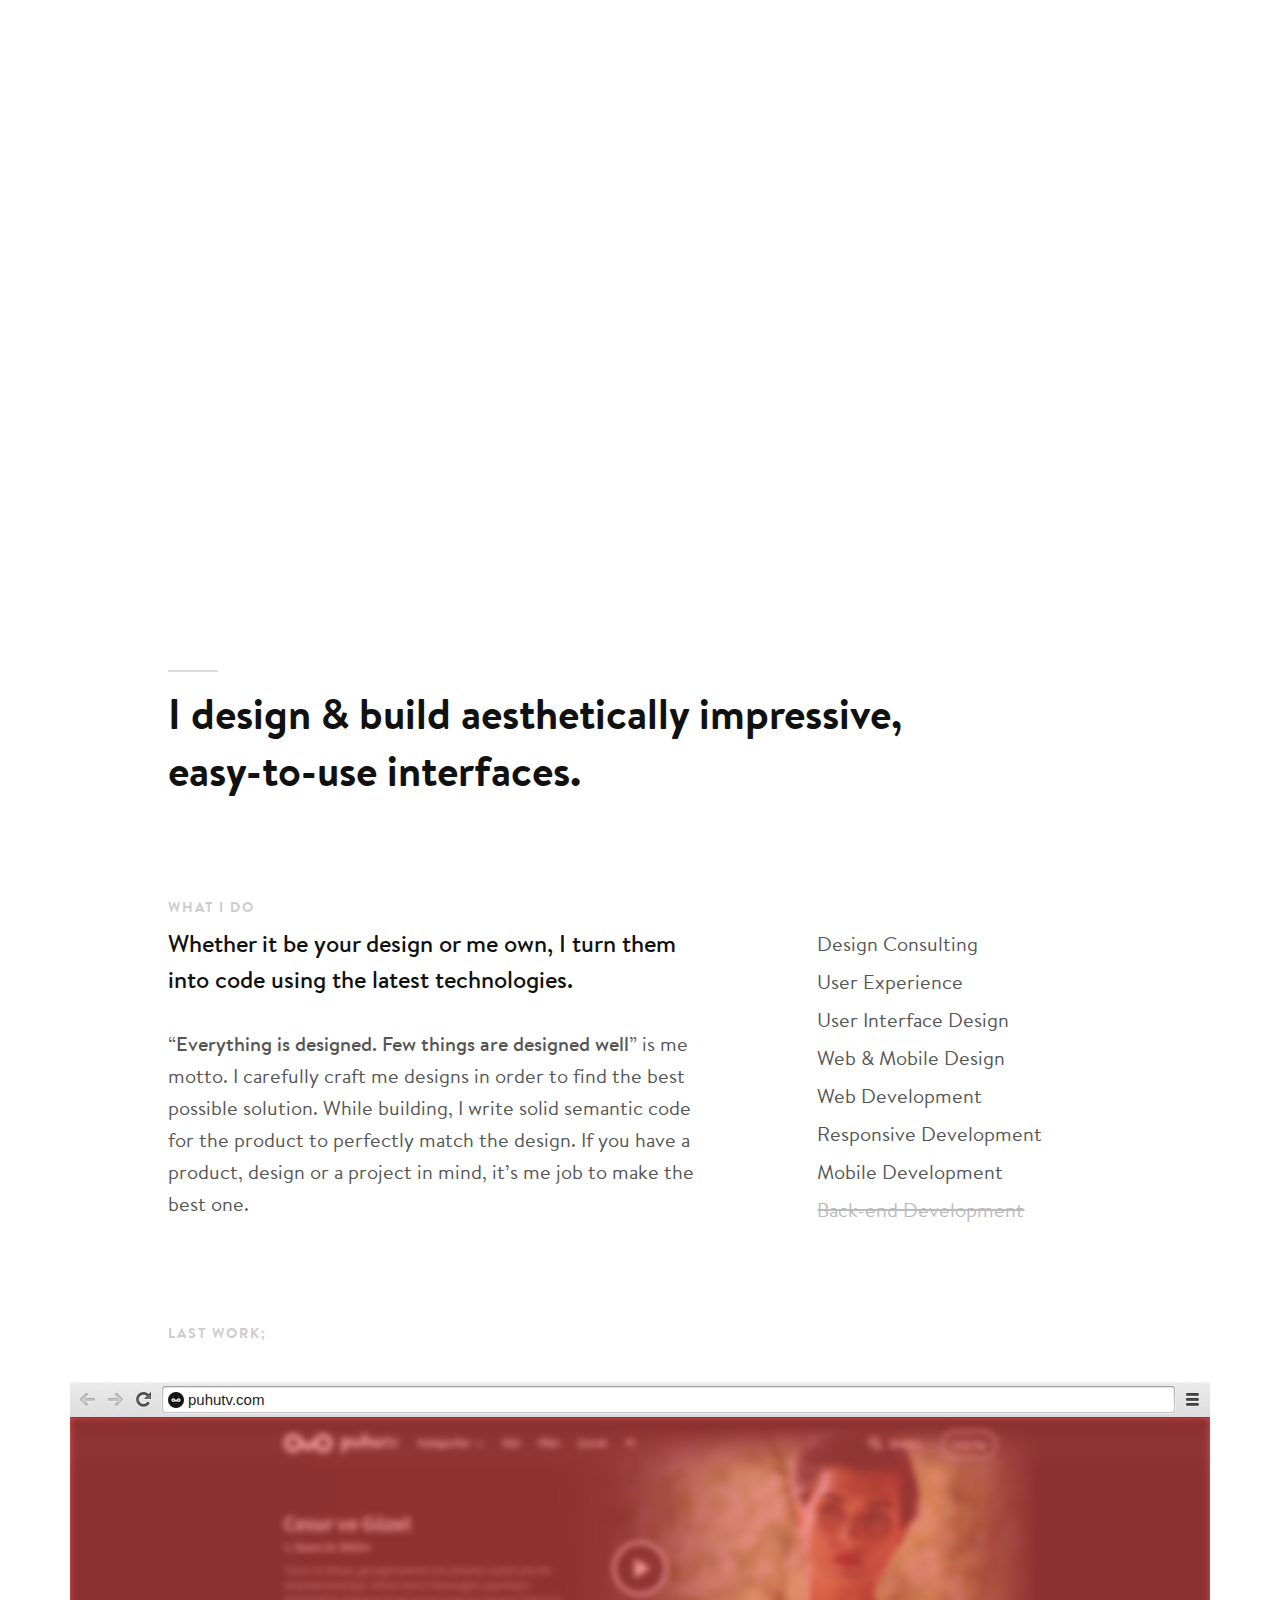
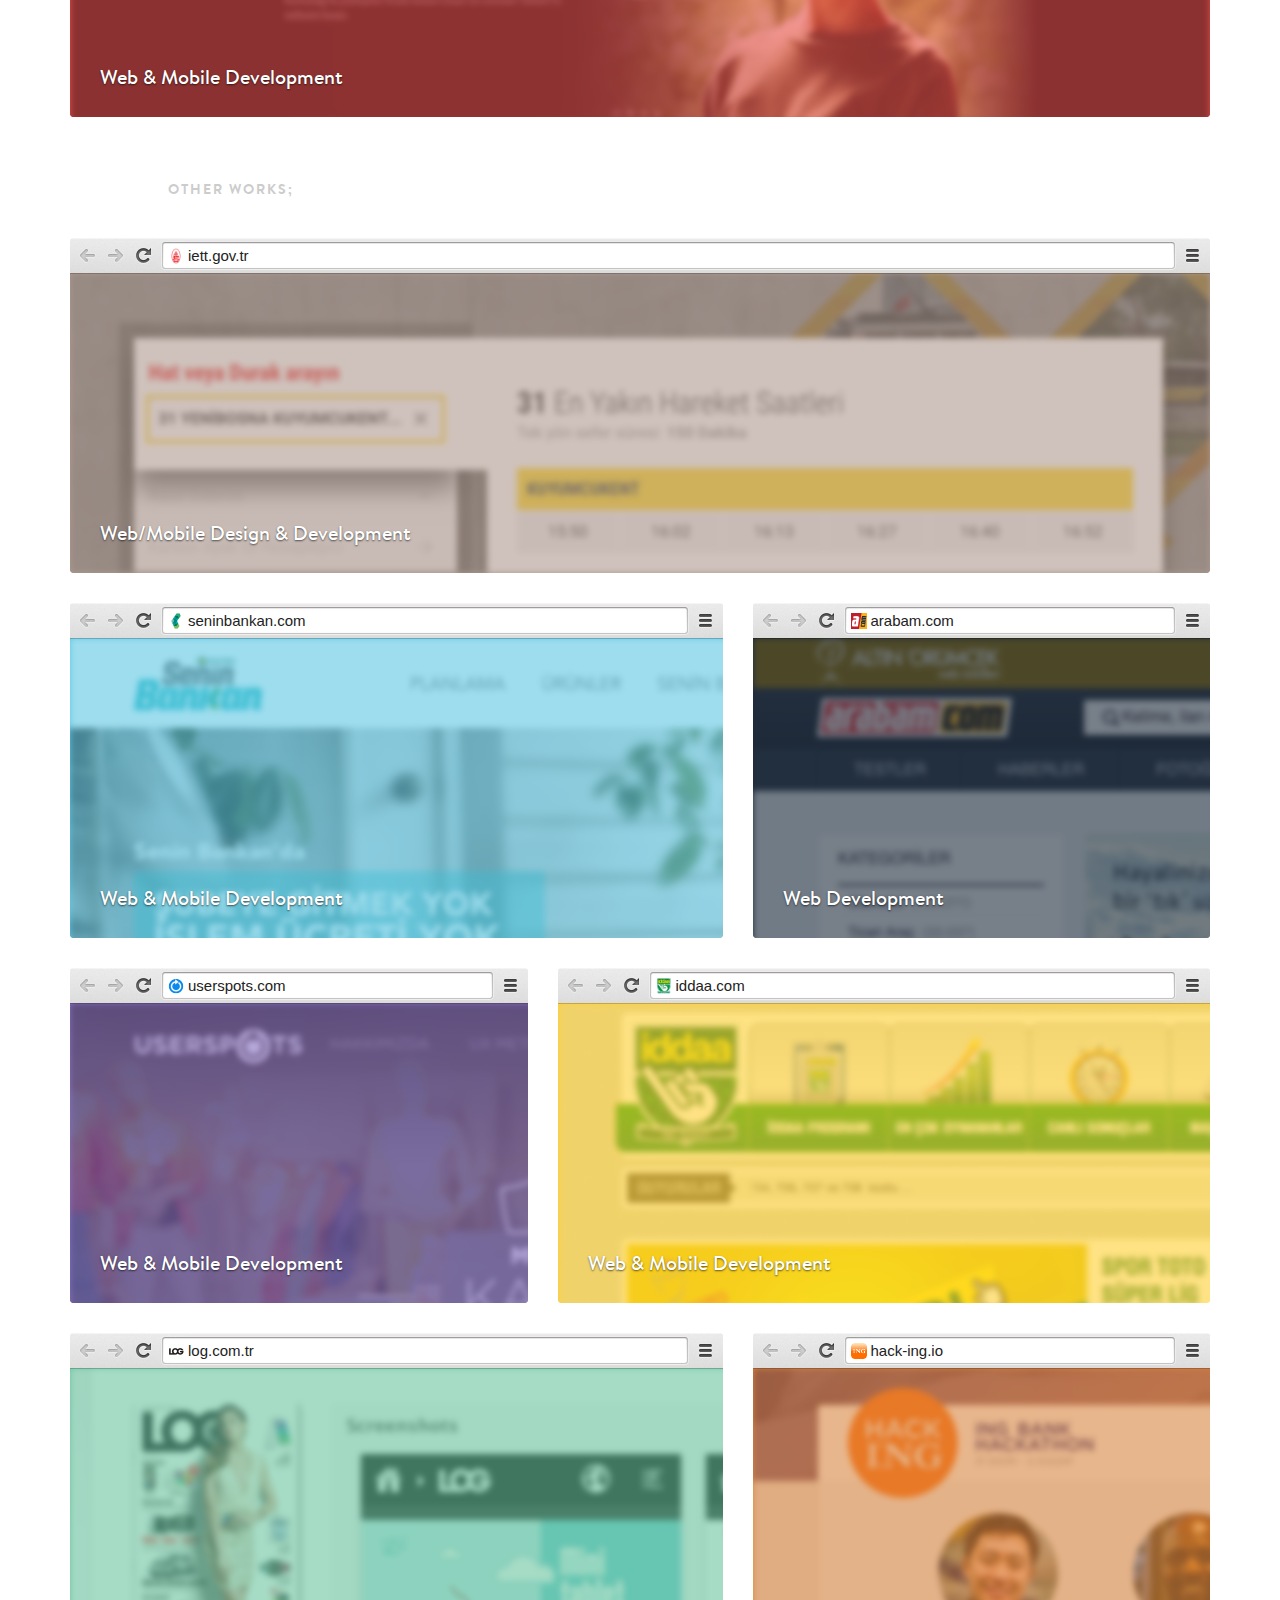
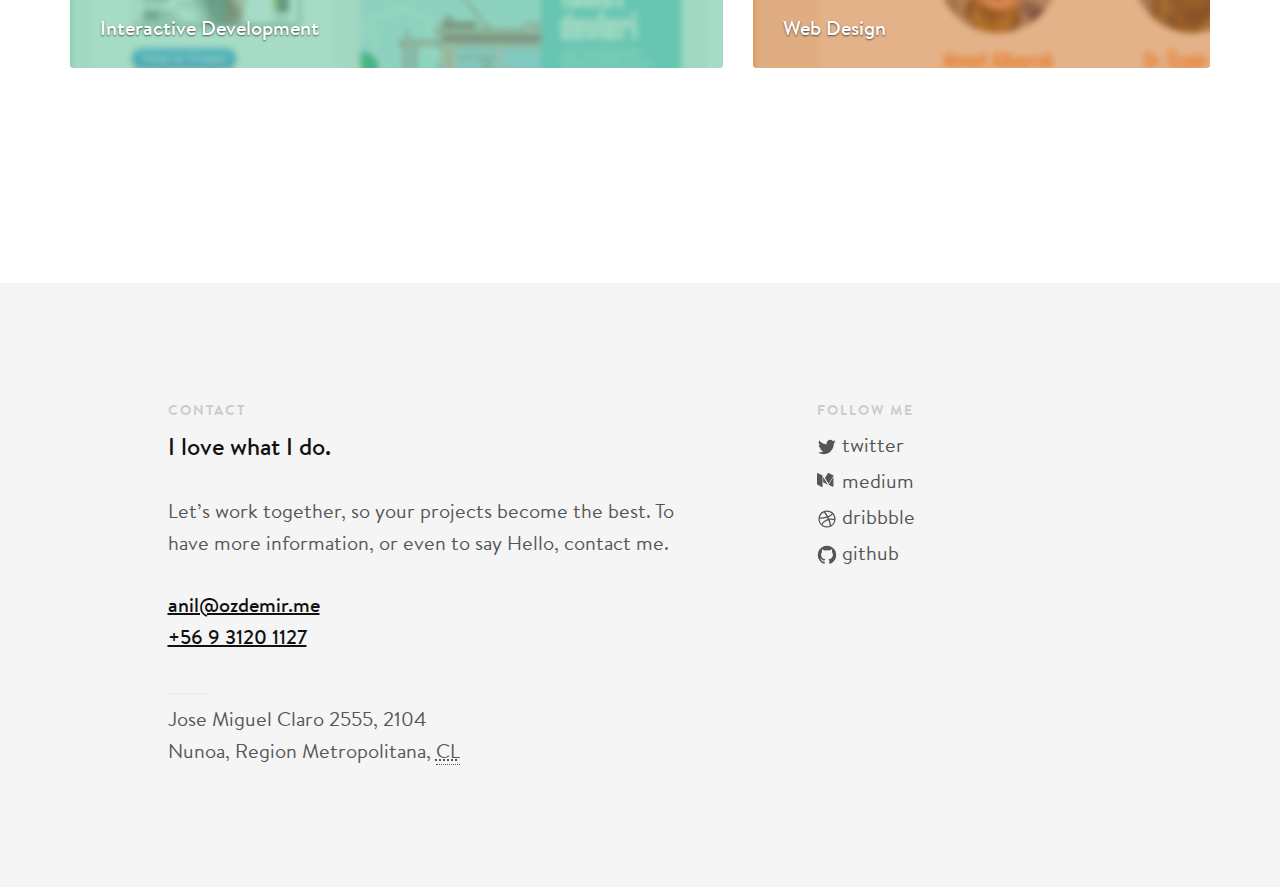
==== commit f60af700: "Update index.html" ====
--- a/index.html
+++ b/index.html
@@ -155,17 +155,17 @@
                         <div class="project-browser">
                             <span class="project-browser_favicon"><img src="../img/project/project-ulker-favicon.png"
                                                                        alt="ülker favicon"/></span>
-                            <a href="https://mutlulukheryerde.com/" target="_blank" rel="nofollow"
-                               class="project-browser_url">mutlulukheryerde.com</a>
-                        </div>
-
-                        <div class="project-content">
-                            <dl class="project-content_info u-font-medium">
-                                <dt>mutlulukheryerde.com</dt>
+                            <a href="https://puhutv.com/" target="_blank" rel="nofollow"
+                               class="project-browser_url">puhutv.com</a>
+                        </div>
+
+                        <div class="project-content">
+                            <dl class="project-content_info u-font-medium">
+                                <dt>puhutv.com</dt>
                                 <dd>Web & Mobile Development</dd>
                             </dl>
                             <img class="project-content_image" src="../img/project/project-ulker.jpg"
-                                 alt="Ülker - Mutlulukheryerde Web Sitesi"/>
+                                 alt="Star - Puhutv Web Sitesi"/>
                         </div>
 
                     </div>
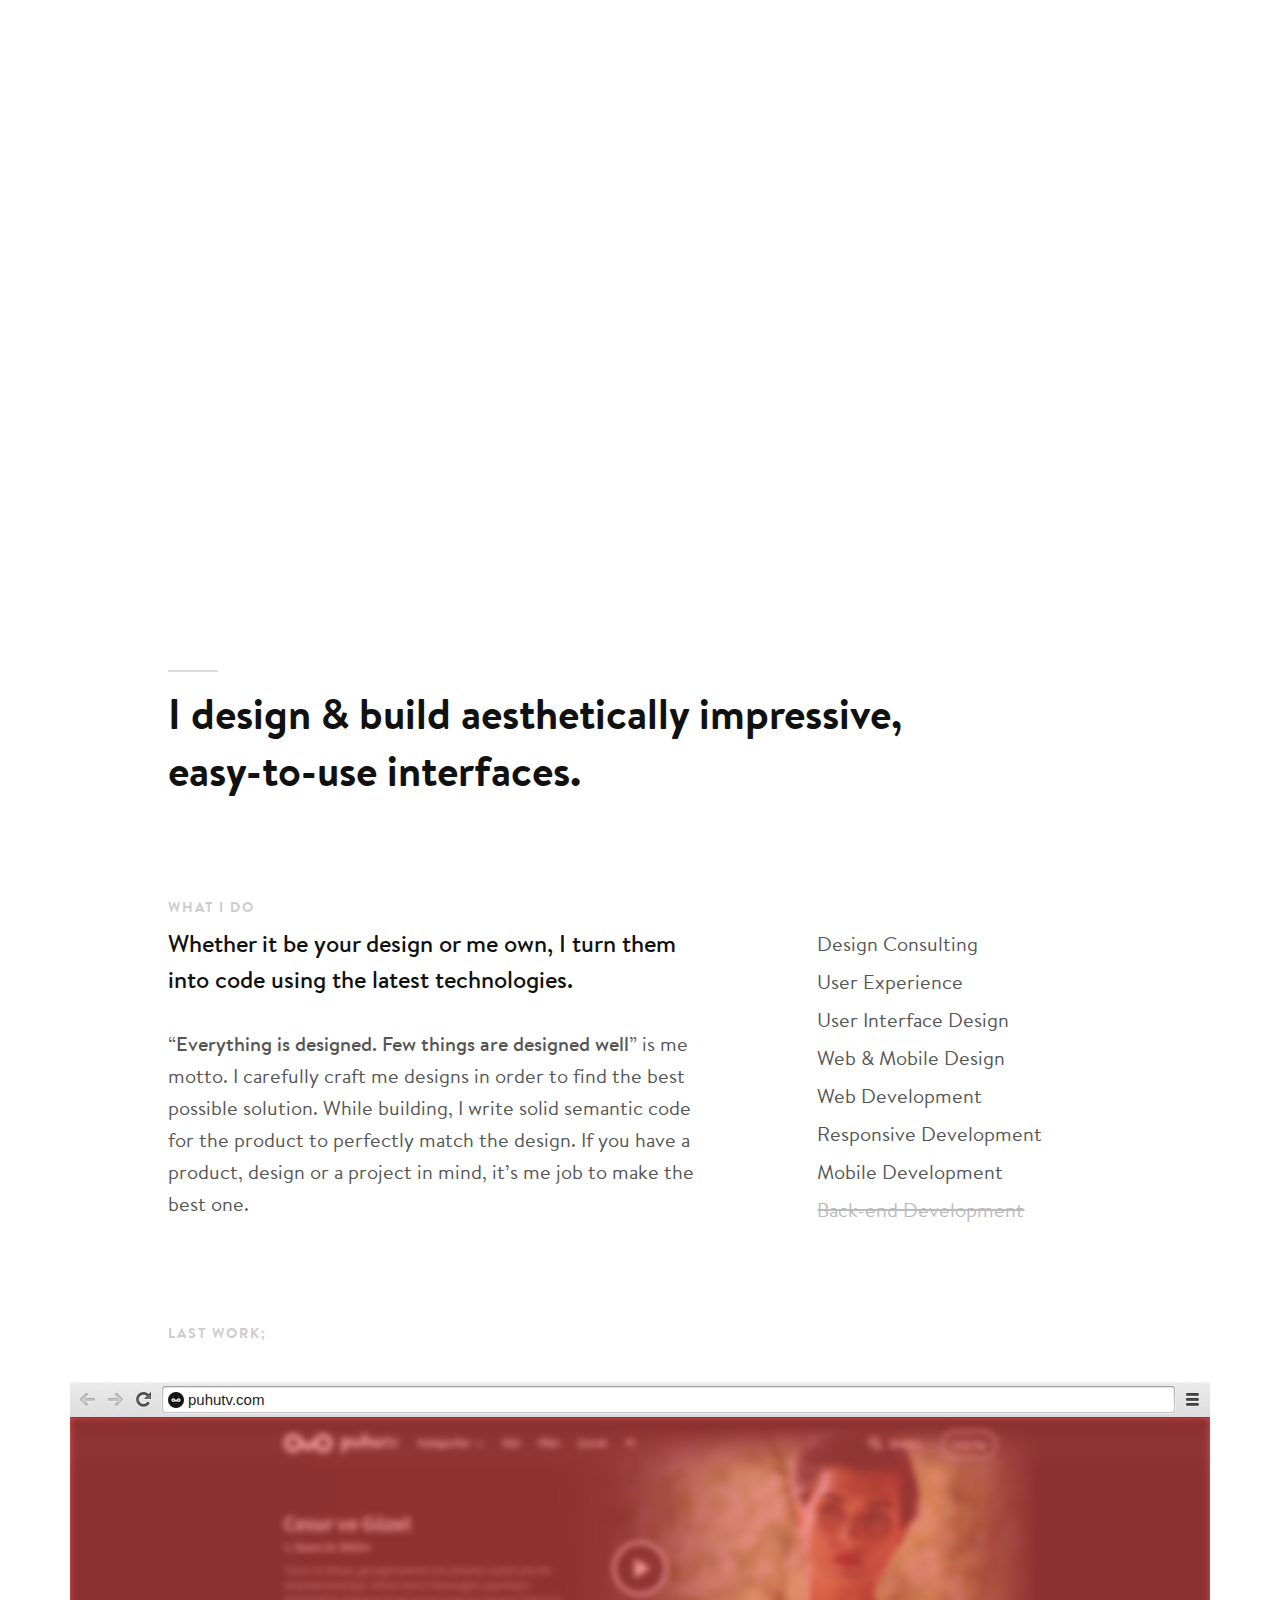
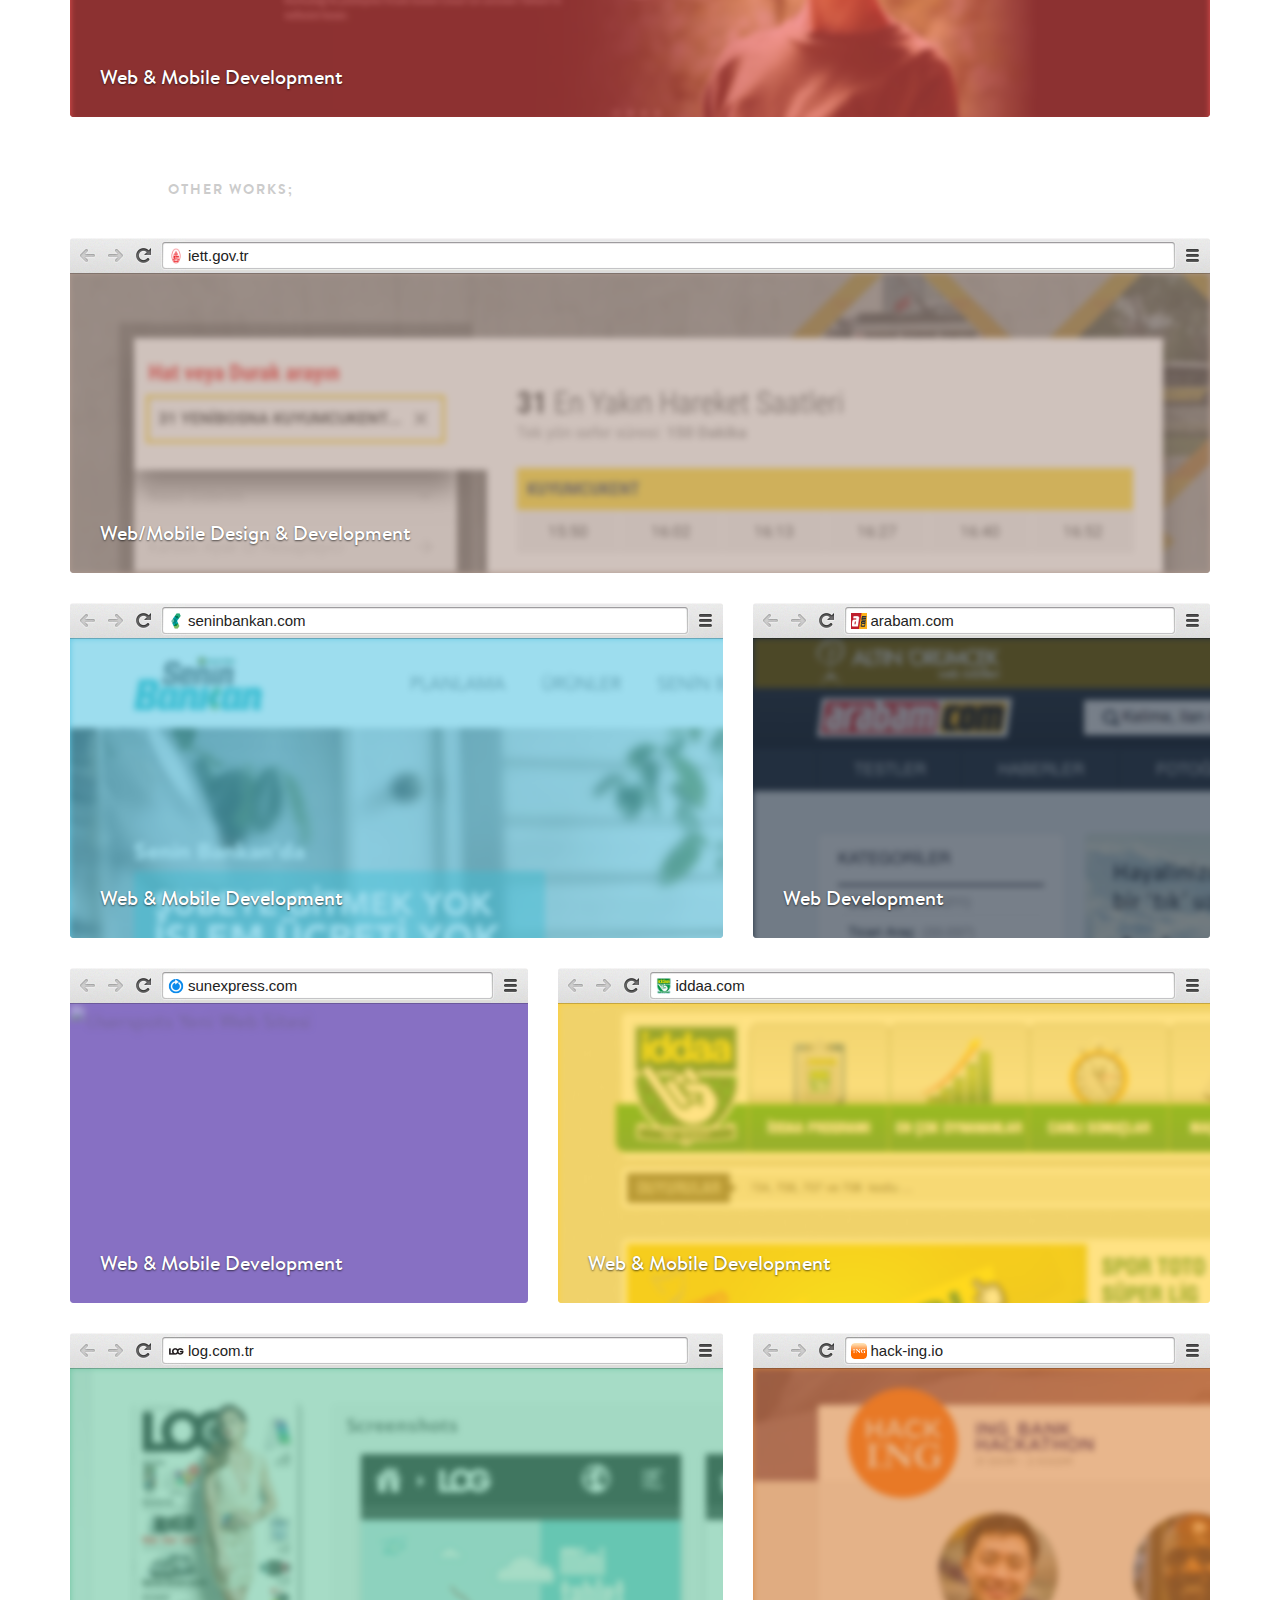
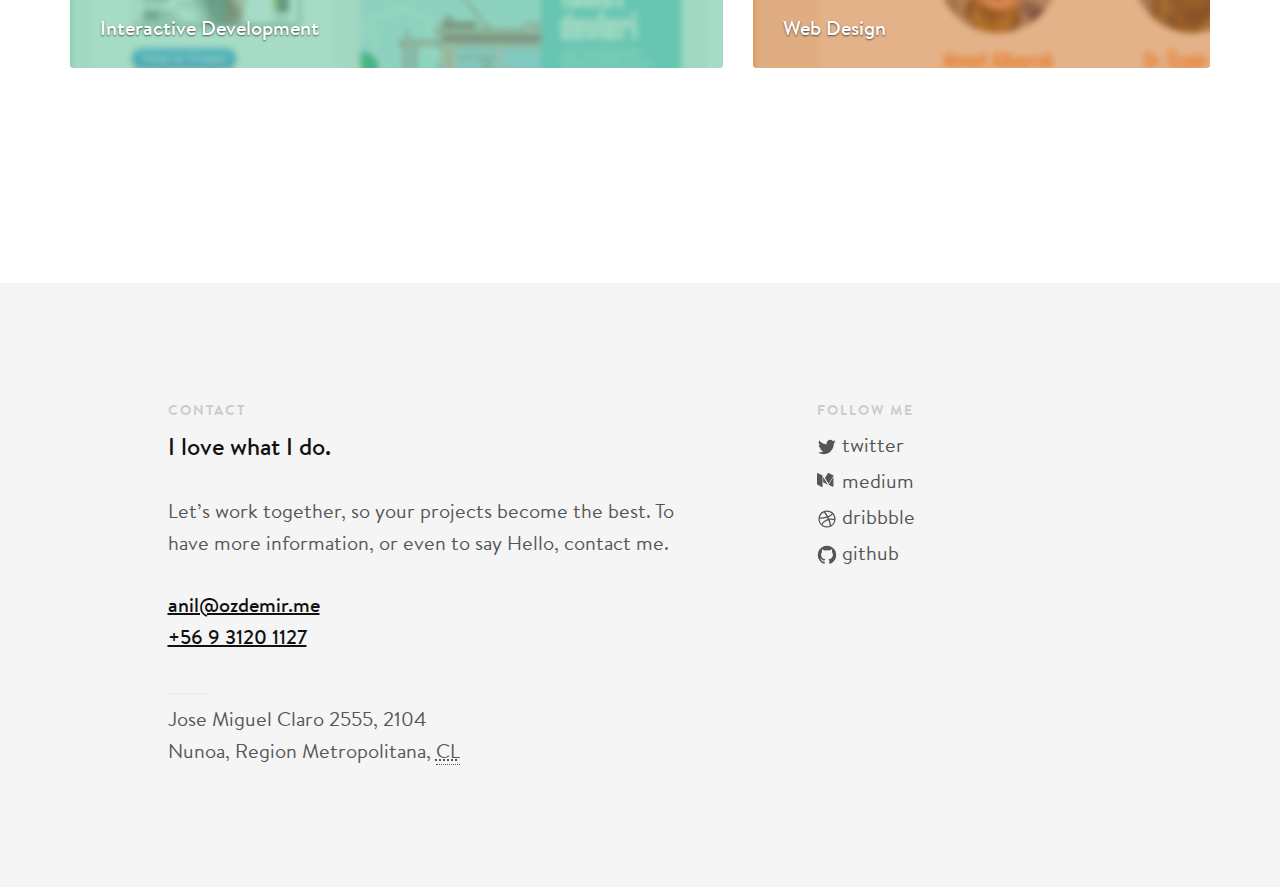
==== commit 7325f46e: "Update index.html" ====
--- a/index.html
+++ b/index.html
@@ -260,13 +260,13 @@
                             <span class="project-browser_favicon"><img
                                     src="../img/project/project-userspots-favicon.png"
                                     alt="userspots favicon"/></span>
-                            <a href="http://www.userspots.com/" target="_blank" rel="nofollow"
-                               class="project-browser_url">userspots.com</a>
-                        </div>
-
-                        <div class="project-content">
-                            <dl class="project-content_info u-font-medium">
-                                <dt>userspots.com</dt>
+                            <a href="http://www.sunexpress.com/" target="_blank" rel="nofollow"
+                               class="project-browser_url">sunexpress.com</a>
+                        </div>
+
+                        <div class="project-content">
+                            <dl class="project-content_info u-font-medium">
+                                <dt>sunexpress.com</dt>
                                 <dd>Web & Mobile Development</dd>
                             </dl>
                             <img class="project-content_image" src="../img/project/project-userspots.jpg"
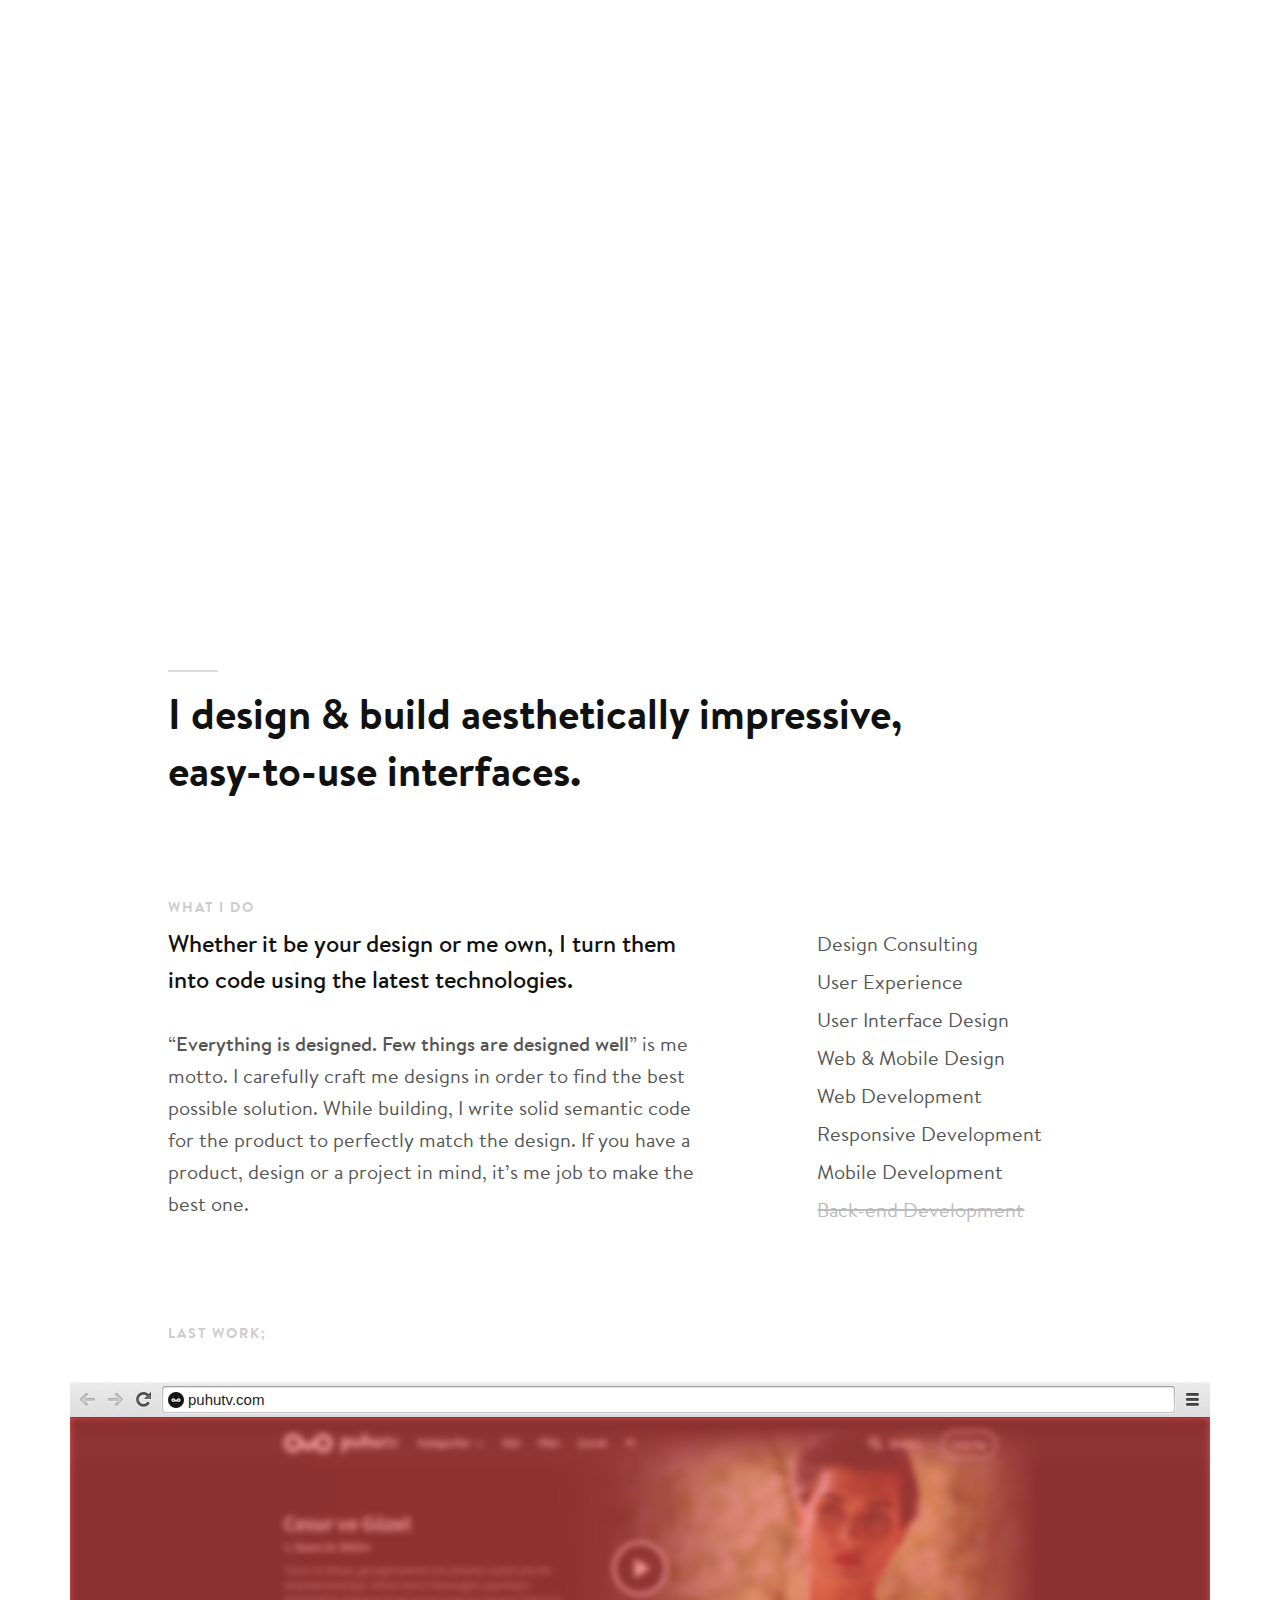
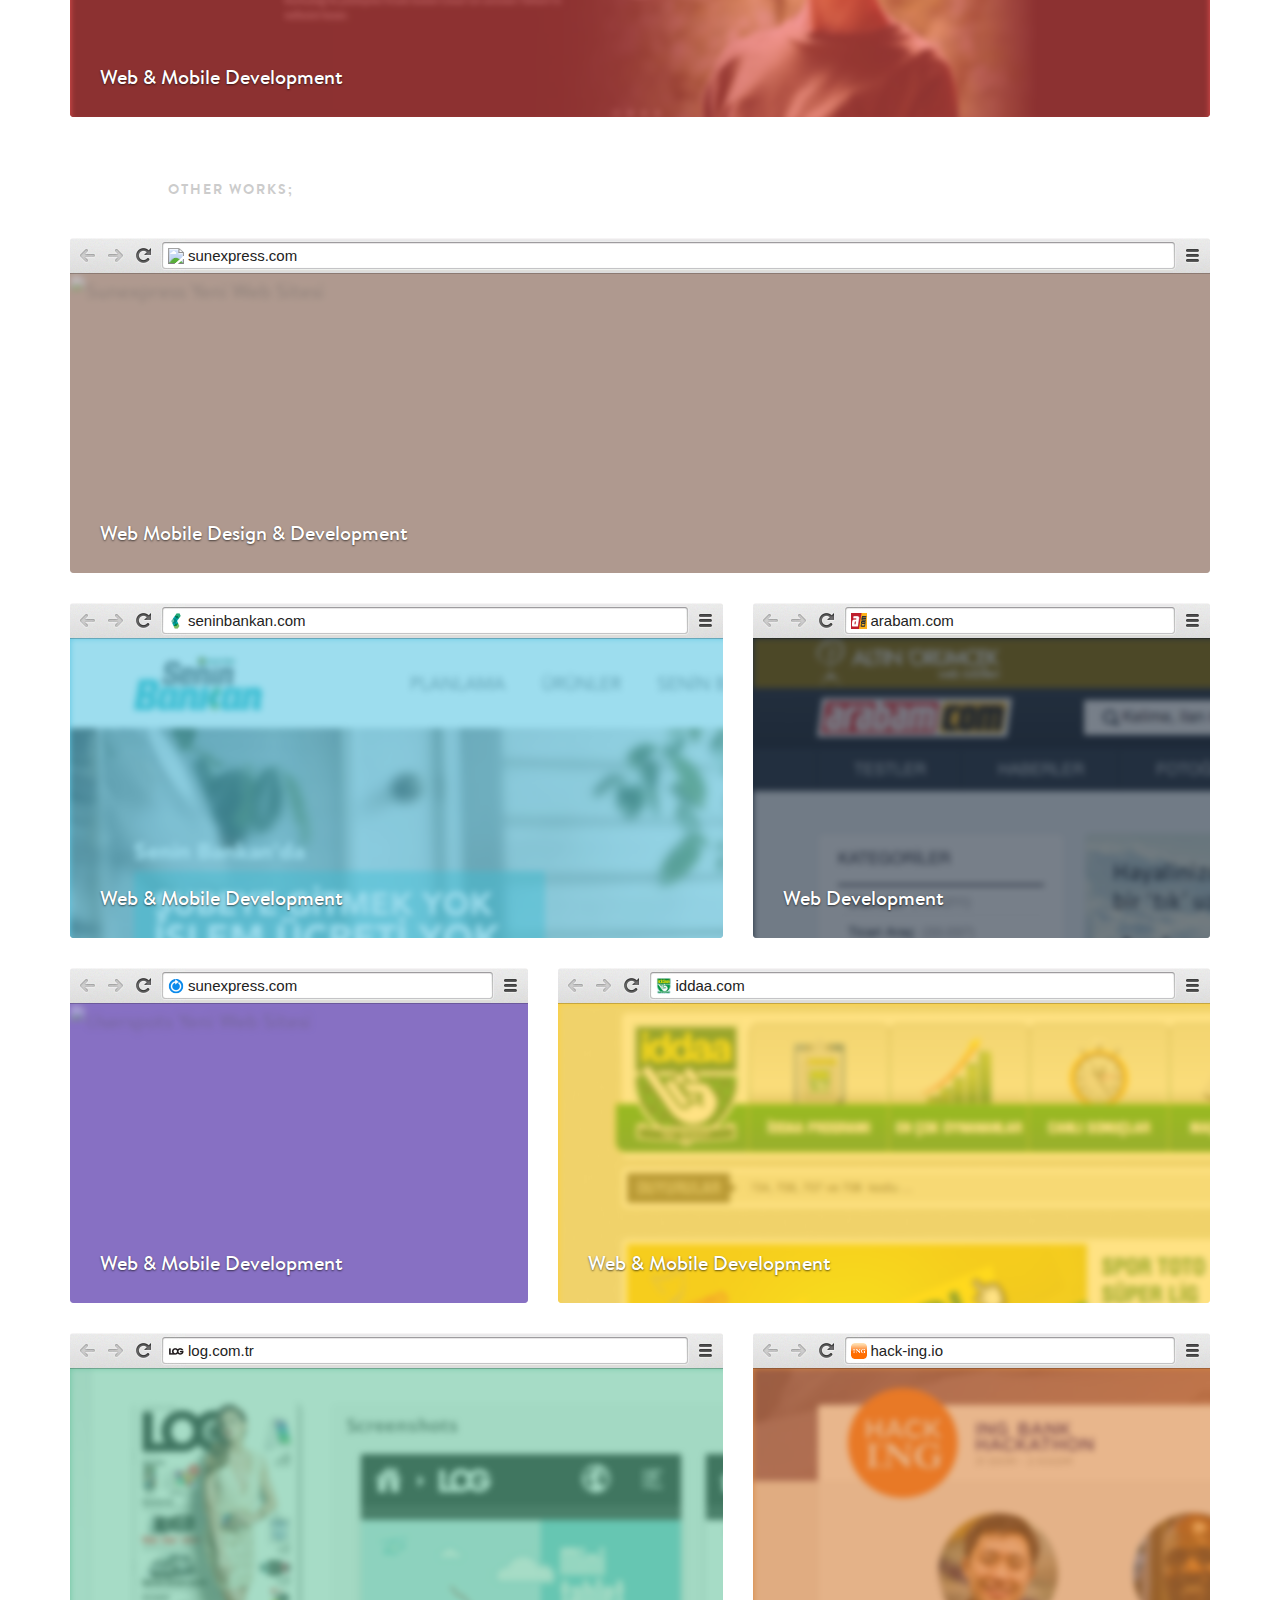
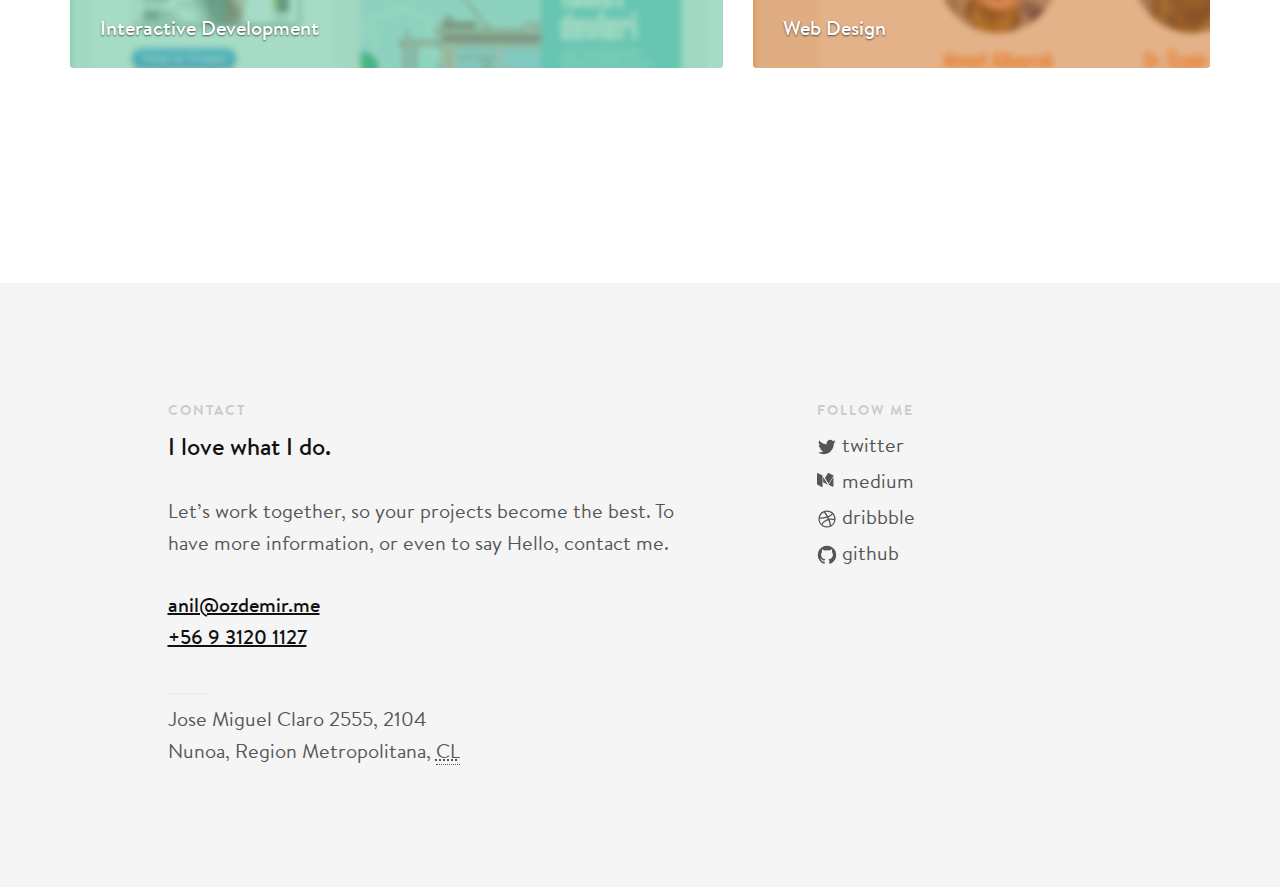
==== commit 08abda30: "Update index.html" ====
--- a/index.html
+++ b/index.html
@@ -188,19 +188,19 @@
                     <div class="project project--iett">
 
                         <div class="project-browser">
-                            <span class="project-browser_favicon"><img src="../img/project/project-iett-favicon.png"
+                            <span class="project-browser_favicon"><img src="../img/project/project-userposts-favicon.png"
                                                                        alt="iett favicon"/></span>
-                            <a href="http://www.iett.gov.tr/" target="_blank" rel="nofollow"
-                               class="project-browser_url">iett.gov.tr</a>
-                        </div>
-
-                        <div class="project-content">
-                            <dl class="project-content_info u-font-medium">
-                                <dt>iett.gov.tr</dt>
-                                <dd>Web/Mobile Design & Development</dd>
-                            </dl>
-                            <img class="project-content_image" src="../img/project/project-iett.jpg"
-                                 alt="İETT Yeni Web Sitesi"/>
+                            <a href="http://www.sunexpress.com/" target="_blank" rel="nofollow"
+                               class="project-browser_url">sunexpress.com</a>
+                        </div>
+
+                        <div class="project-content">
+                            <dl class="project-content_info u-font-medium">
+                                <dt>sunexpress.com</dt>
+                                <dd>Web Mobile Design & Development</dd>
+                            </dl>
+                            <img class="project-content_image" src="../img/project/project-userspots.jpg"
+                                 alt="Sunexpress Yeni Web Sitesi"/>
                         </div>
 
                     </div>
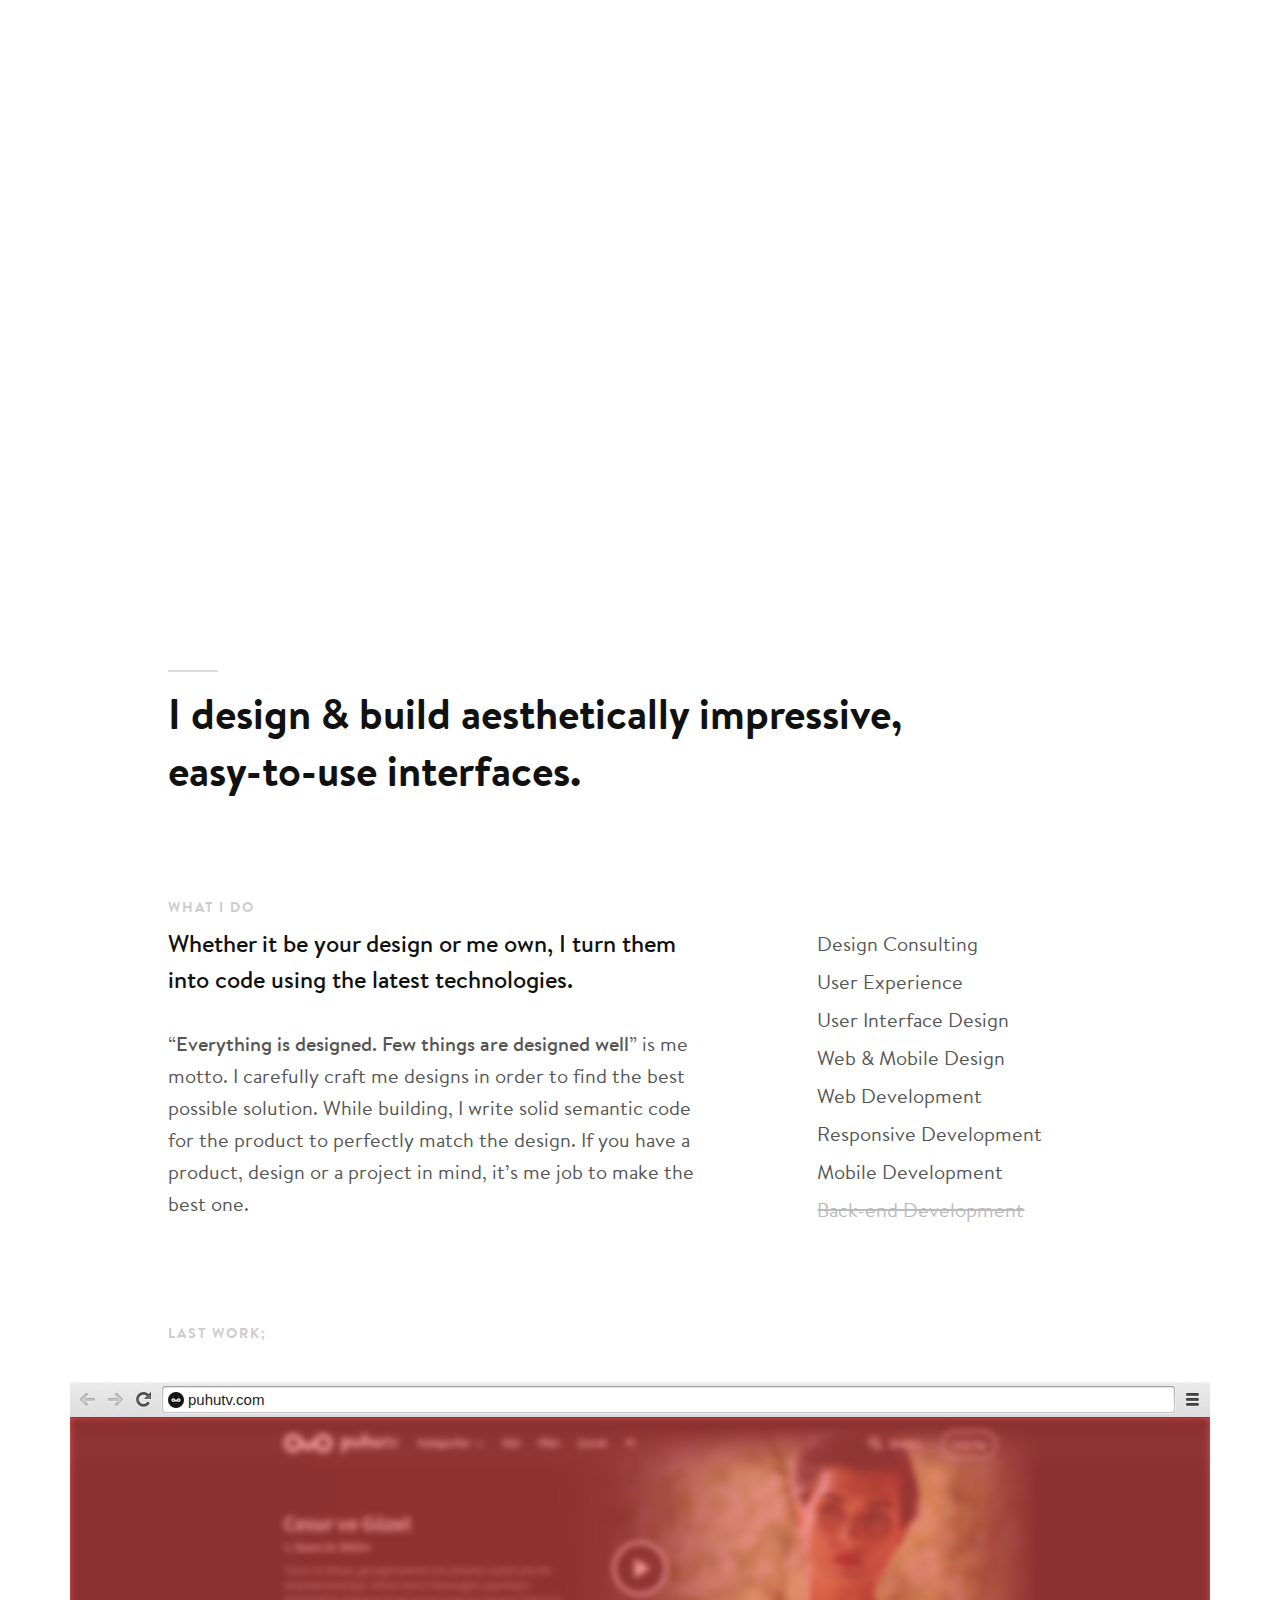
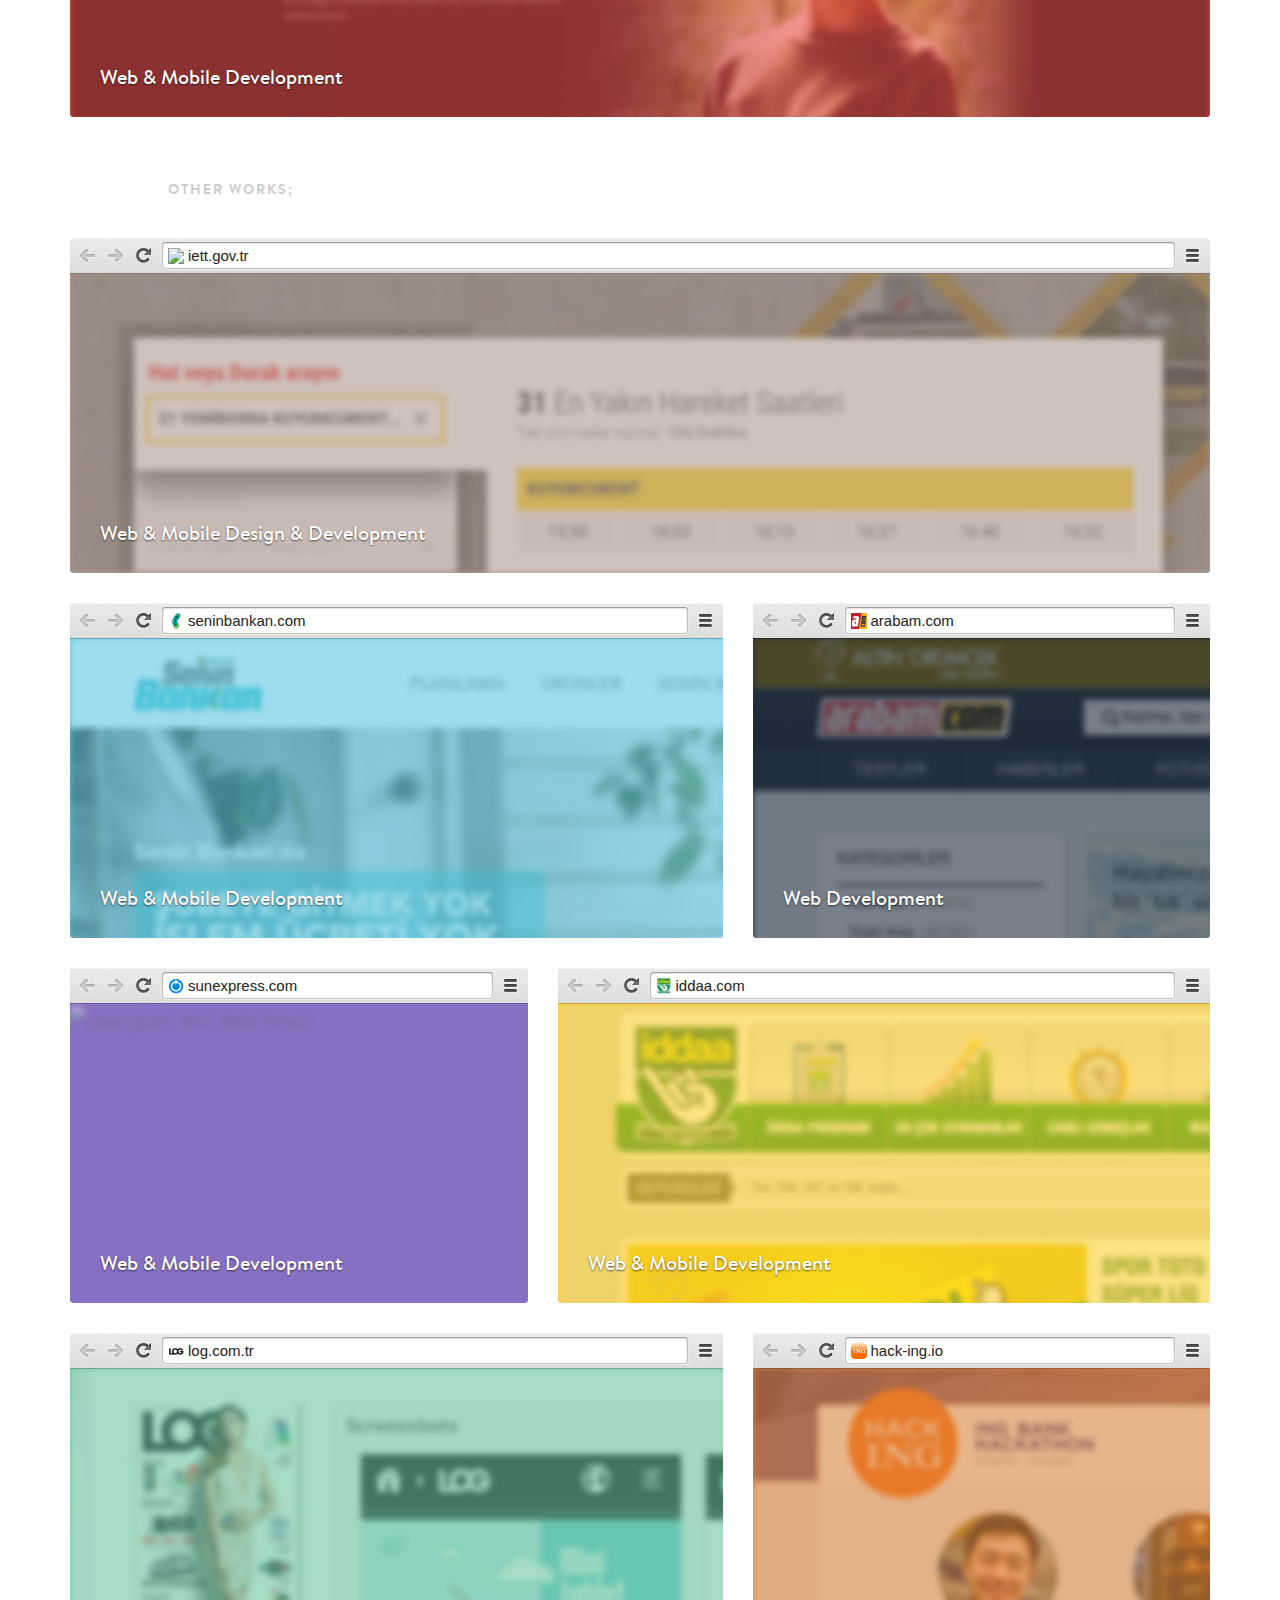
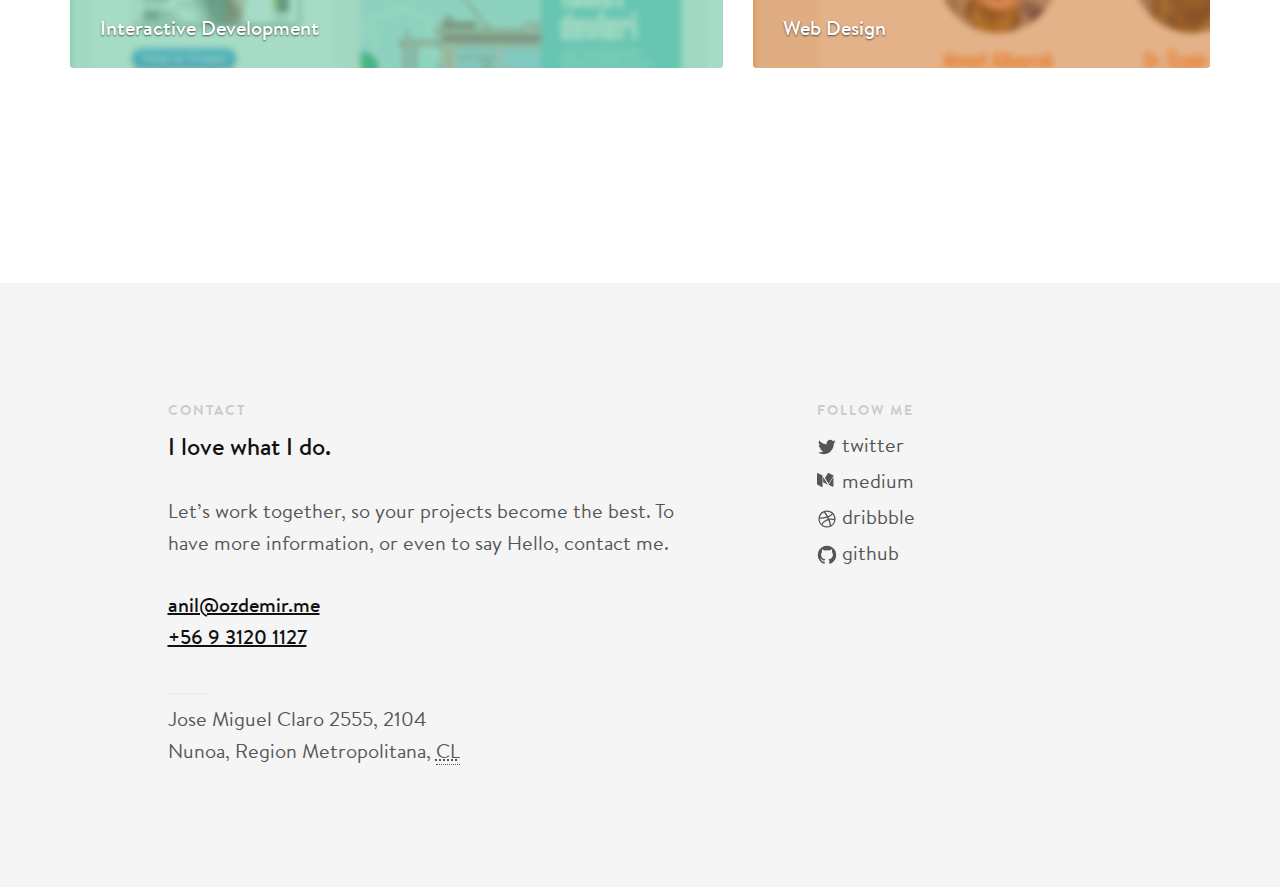
==== commit 678f0ca5: "Update index.html" ====
--- a/index.html
+++ b/index.html
@@ -188,19 +188,19 @@
                     <div class="project project--iett">
 
                         <div class="project-browser">
-                            <span class="project-browser_favicon"><img src="../img/project/project-userposts-favicon.png"
+                            <span class="project-browser_favicon"><img src="../img/project/project-iettt-favicon.png"
                                                                        alt="iett favicon"/></span>
-                            <a href="http://www.sunexpress.com/" target="_blank" rel="nofollow"
-                               class="project-browser_url">sunexpress.com</a>
-                        </div>
-
-                        <div class="project-content">
-                            <dl class="project-content_info u-font-medium">
-                                <dt>sunexpress.com</dt>
-                                <dd>Web Mobile Design & Development</dd>
-                            </dl>
-                            <img class="project-content_image" src="../img/project/project-userspots.jpg"
-                                 alt="Sunexpress Yeni Web Sitesi"/>
+                            <a href="http://www.iett.gov.tr/" target="_blank" rel="nofollow"
+                               class="project-browser_url">iett.gov.tr</a>
+                        </div>
+
+                        <div class="project-content">
+                            <dl class="project-content_info u-font-medium">
+                                <dt>iett.gov.tr</dt>
+                                <dd>Web & Mobile Design & Development</dd>
+                            </dl>
+                            <img class="project-content_image" src="../img/project/project-iett.jpg"
+                                 alt="IETT Yeni Web Sitesi"/>
                         </div>
 
                     </div>
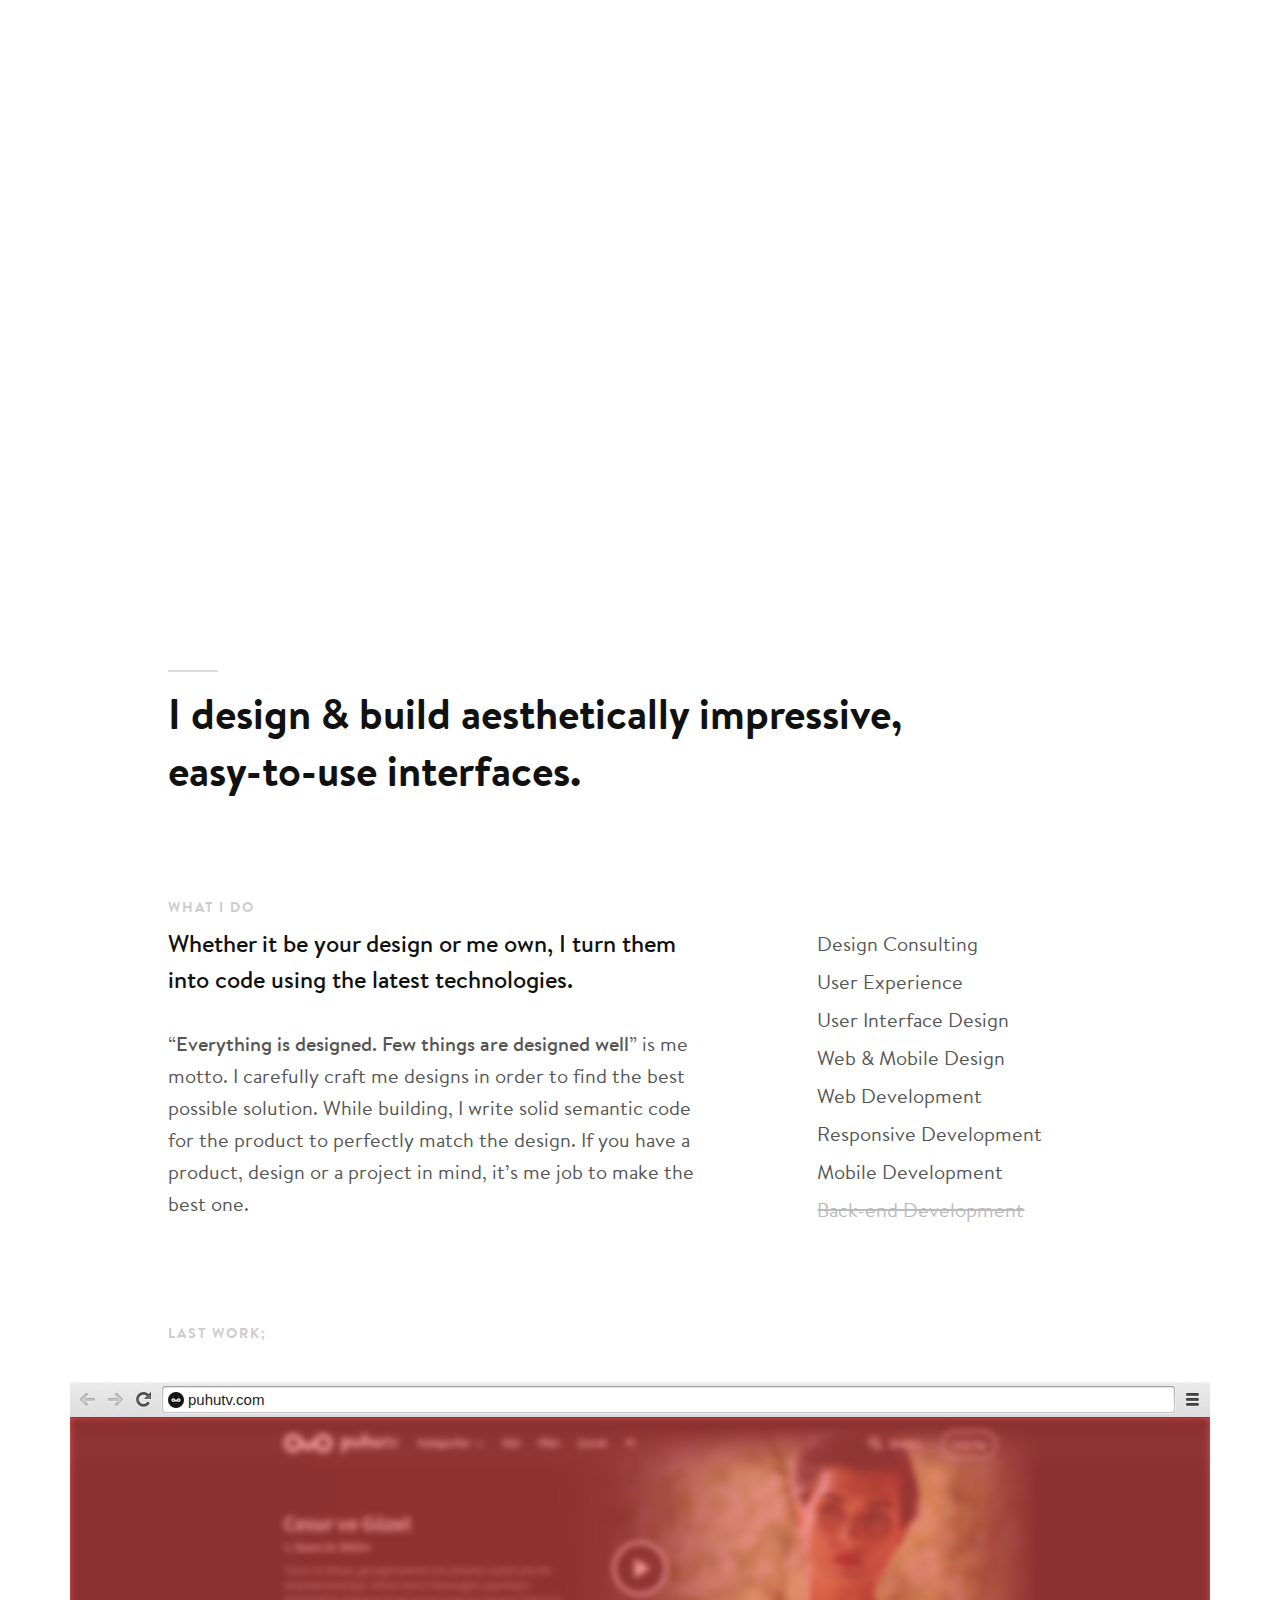
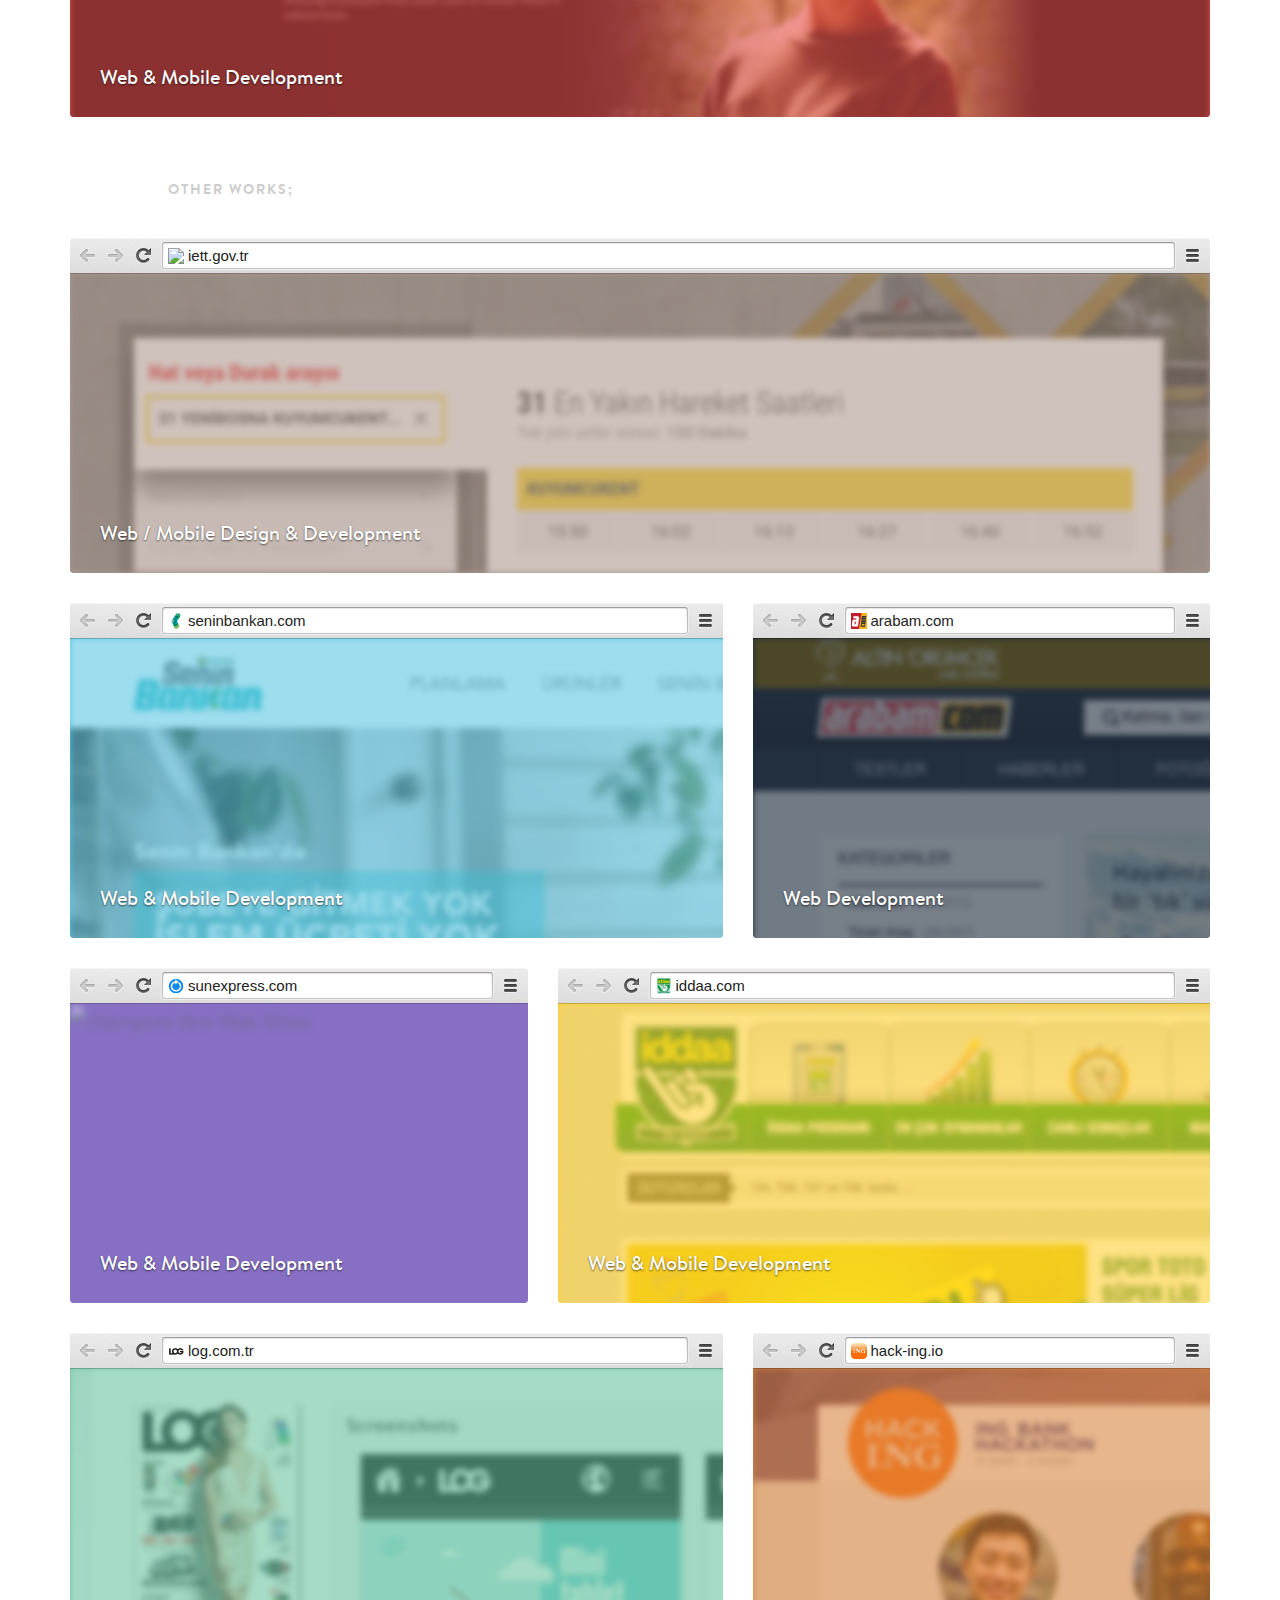
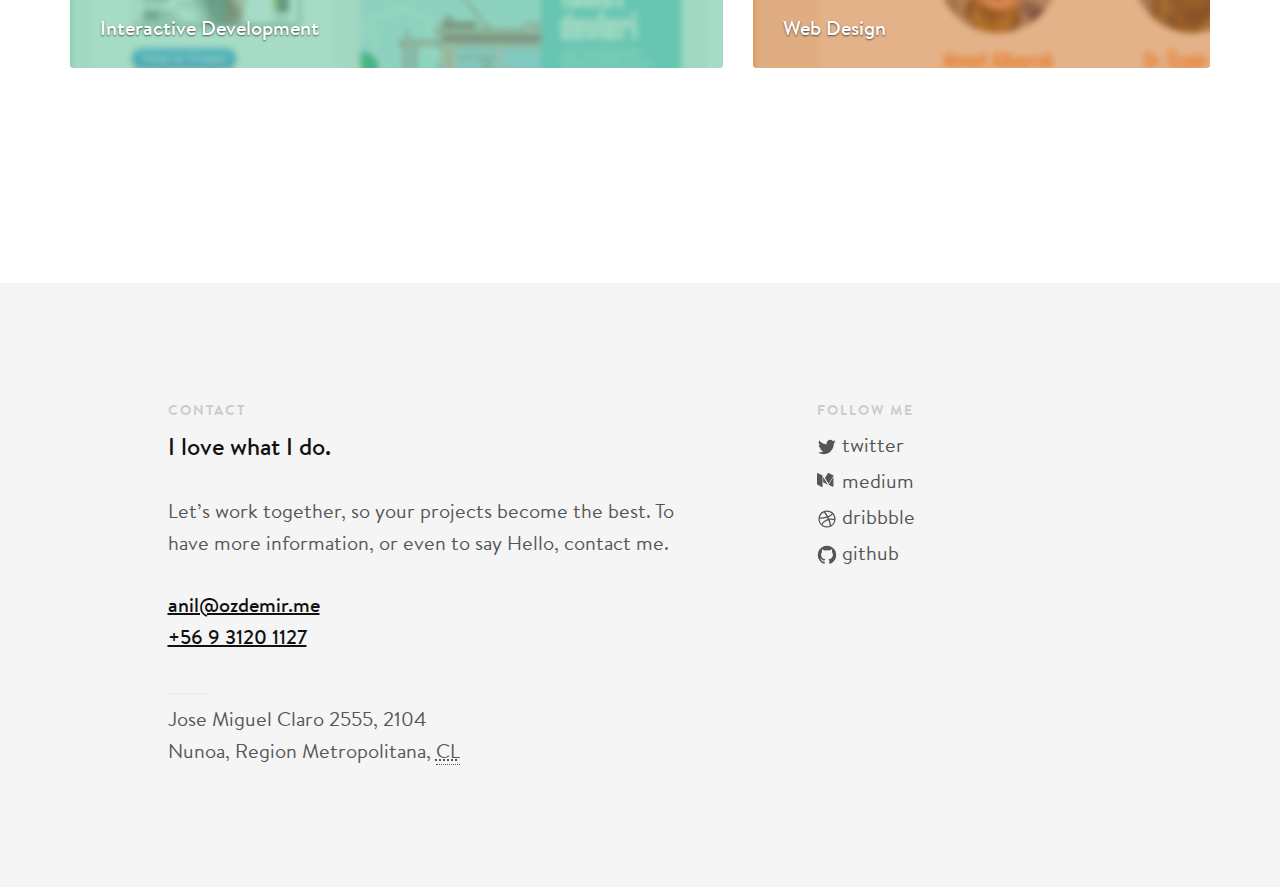
==== commit 6e7a2c40: "Update index.html" ====
--- a/index.html
+++ b/index.html
@@ -1,5 +1,5 @@
 <!doctype html>
-<html lang="tr">
+<html lang="en">
 
 <head>
     <meta charset="UTF-8">
@@ -50,7 +50,7 @@
 
 </head>
 <body>
-
+<!-- section--Intro -->
 <section class="section section--Intro">
     <div class="container">
         <div class="row">
@@ -83,7 +83,7 @@
     </div>
 </section>
 <!-- /section--Intro -->
-
+<!-- section--We -->
 <section class="section section--We">
     <div class="container">
         <div class="row">
@@ -132,7 +132,7 @@
     </div>
 </section>
 <!-- /section--We -->
-
+<!-- section--Projects -->
 <section class="section section--Project">
     <div class="container">
 
@@ -197,7 +197,7 @@
                         <div class="project-content">
                             <dl class="project-content_info u-font-medium">
                                 <dt>iett.gov.tr</dt>
-                                <dd>Web & Mobile Design & Development</dd>
+                                <dd>Web / Mobile Design & Development</dd>
                             </dl>
                             <img class="project-content_image" src="../img/project/project-iett.jpg"
                                  alt="IETT Yeni Web Sitesi"/>
@@ -351,7 +351,7 @@
     </div>
 </section>
 <!-- /section--Projects -->
-
+<!-- section--Contact -->
 <section class="section section--Contact">
     <div class="container">
         <div class="row">
@@ -434,7 +434,7 @@
         </div>
     </div>
 </section>
-<!-- /section--We -->
+<!-- /section--Contact -->
 
 
 </body>
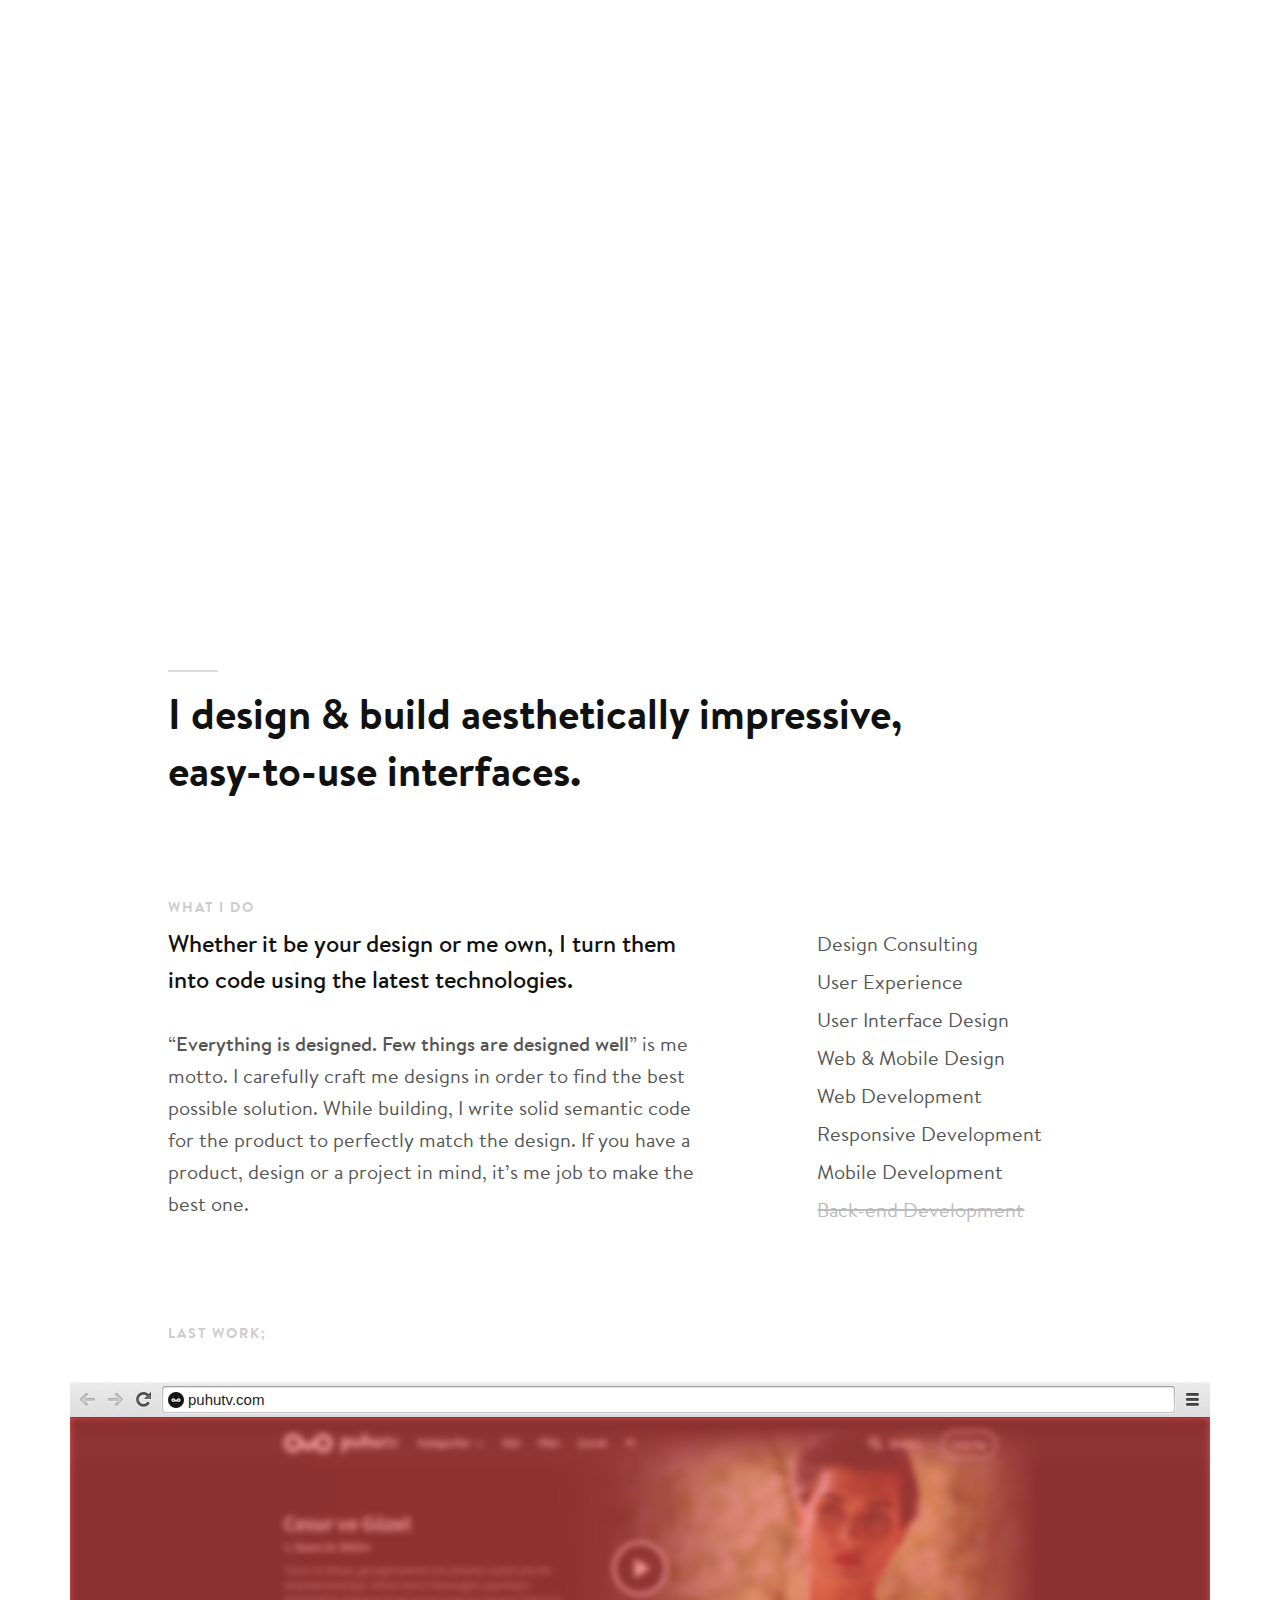
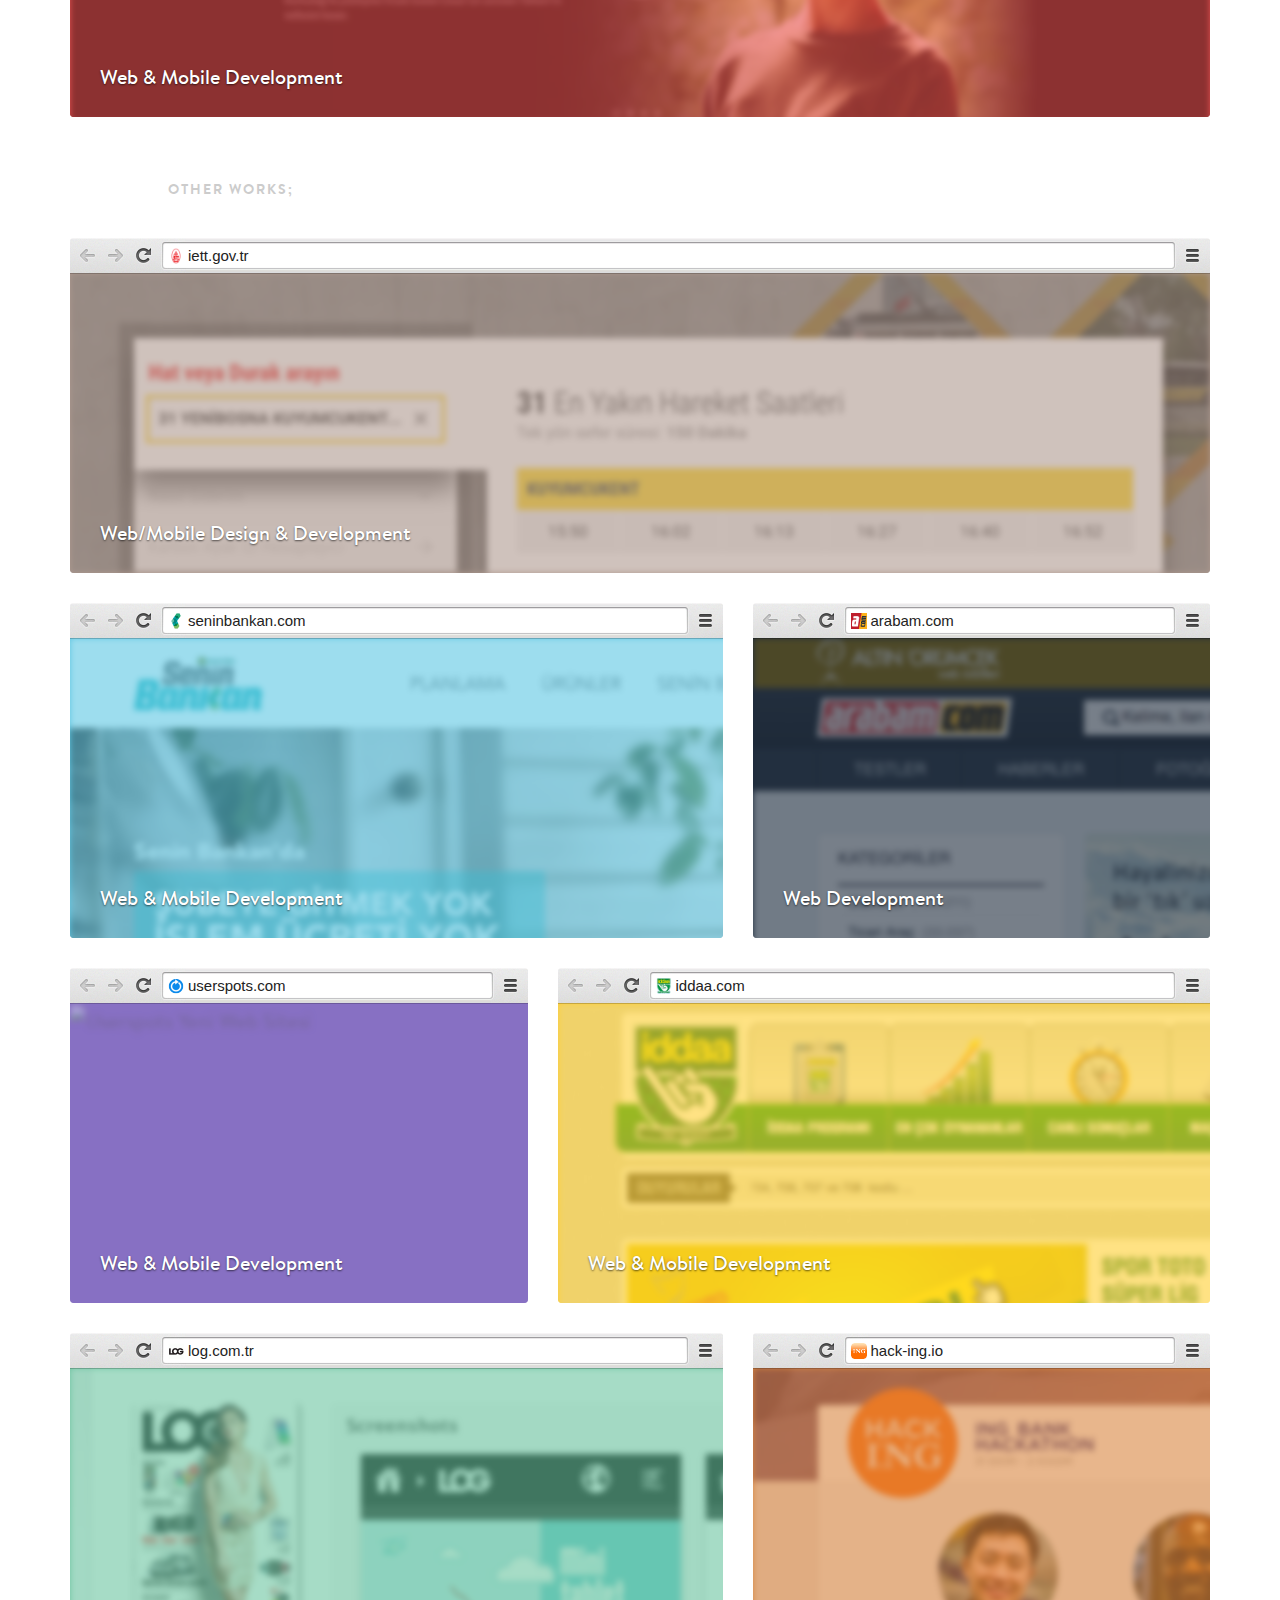
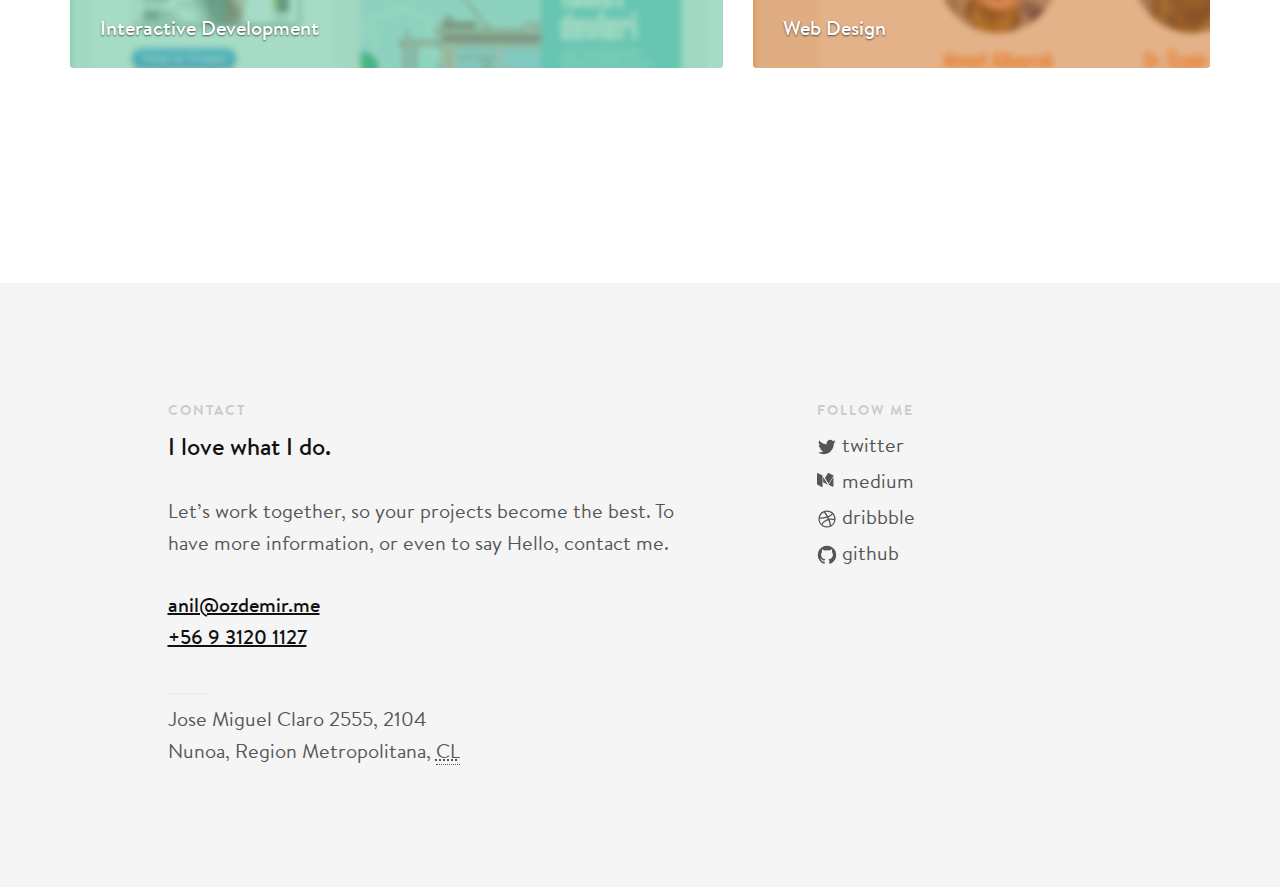
==== commit cdd2c992: "Update index.html" ====
--- a/index.html
+++ b/index.html
@@ -188,7 +188,7 @@
                     <div class="project project--iett">
 
                         <div class="project-browser">
-                            <span class="project-browser_favicon"><img src="../img/project/project-iettt-favicon.png"
+                            <span class="project-browser_favicon"><img src="../img/project/project-iett-favicon.png"
                                                                        alt="iett favicon"/></span>
                             <a href="http://www.iett.gov.tr/" target="_blank" rel="nofollow"
                                class="project-browser_url">iett.gov.tr</a>
@@ -197,10 +197,10 @@
                         <div class="project-content">
                             <dl class="project-content_info u-font-medium">
                                 <dt>iett.gov.tr</dt>
-                                <dd>Web / Mobile Design & Development</dd>
+                                <dd>Web/Mobile Design & Development</dd>
                             </dl>
                             <img class="project-content_image" src="../img/project/project-iett.jpg"
-                                 alt="IETT Yeni Web Sitesi"/>
+                                 alt="İETT Yeni Web Sitesi"/>
                         </div>
 
                     </div>
@@ -260,13 +260,13 @@
                             <span class="project-browser_favicon"><img
                                     src="../img/project/project-userspots-favicon.png"
                                     alt="userspots favicon"/></span>
-                            <a href="http://www.sunexpress.com/" target="_blank" rel="nofollow"
-                               class="project-browser_url">sunexpress.com</a>
-                        </div>
-
-                        <div class="project-content">
-                            <dl class="project-content_info u-font-medium">
-                                <dt>sunexpress.com</dt>
+                            <a href="http://www.userspots.com/" target="_blank" rel="nofollow"
+                               class="project-browser_url">userspots.com</a>
+                        </div>
+
+                        <div class="project-content">
+                            <dl class="project-content_info u-font-medium">
+                                <dt>userspots.com</dt>
                                 <dd>Web & Mobile Development</dd>
                             </dl>
                             <img class="project-content_image" src="../img/project/project-userspots.jpg"
